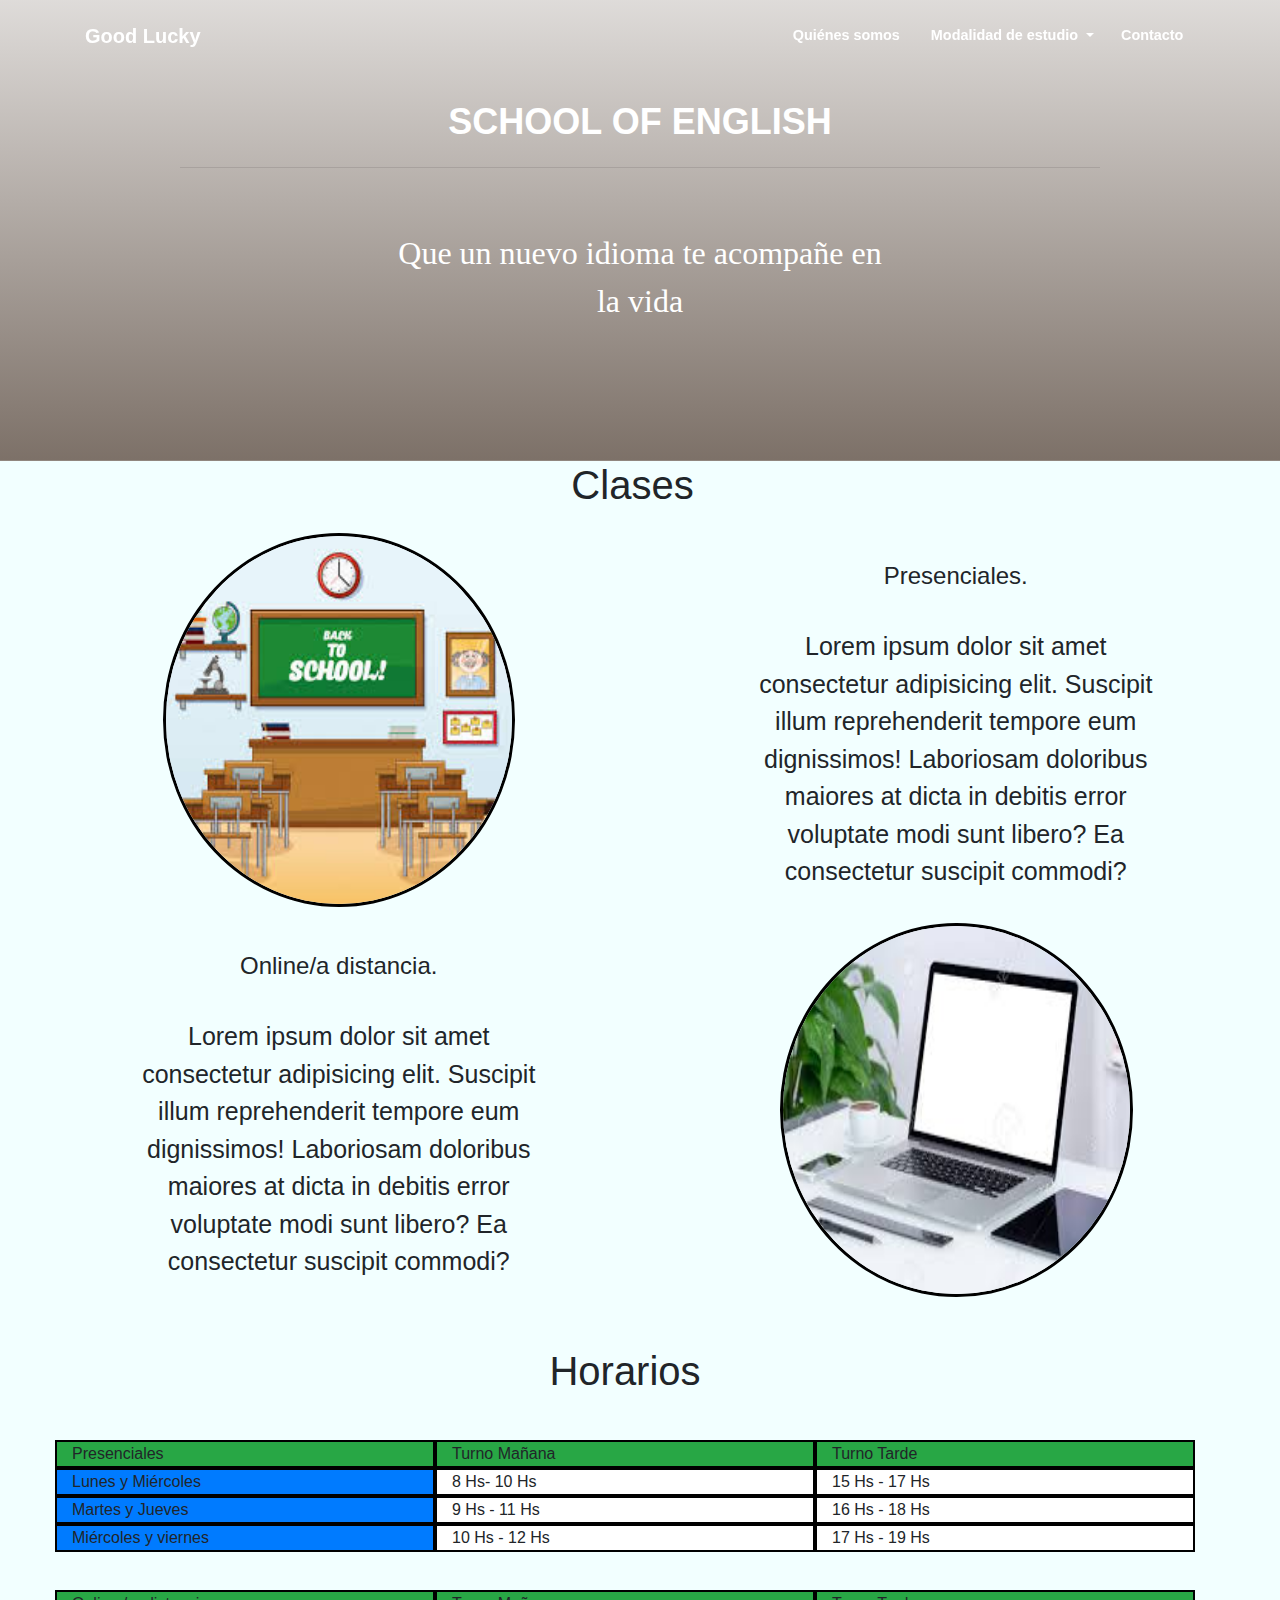
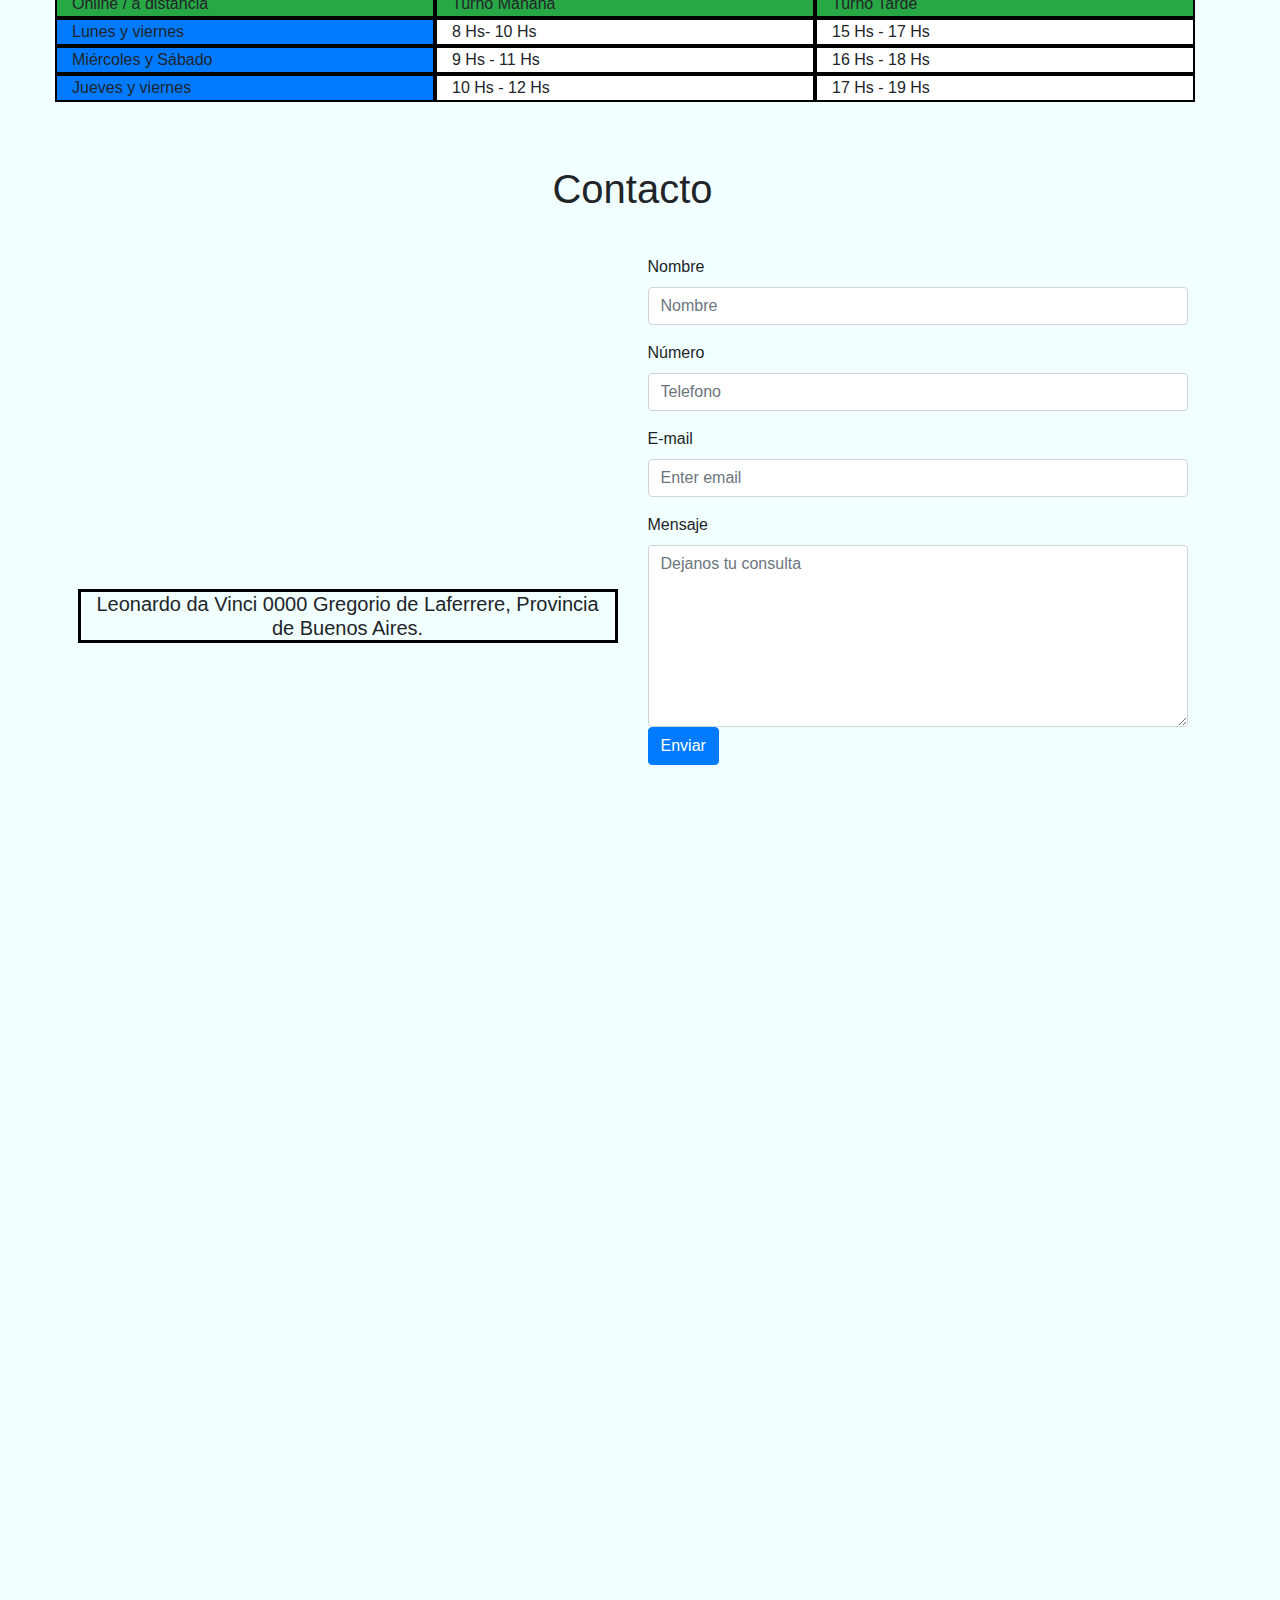
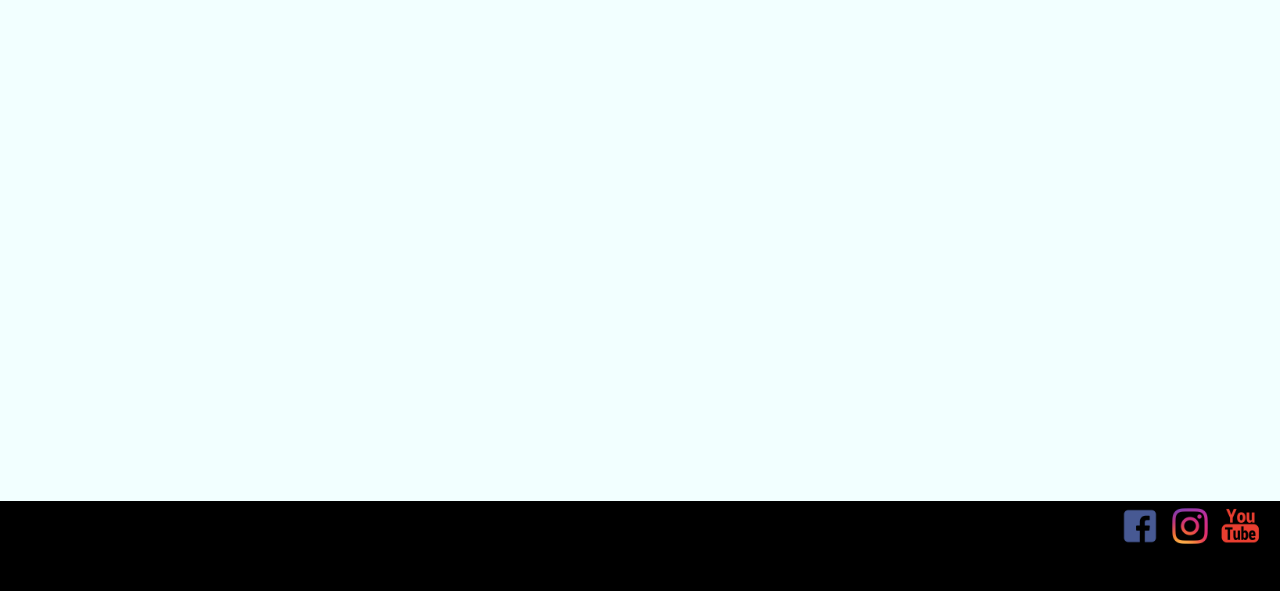
==== clases_horarios.html @ bc1e5f53 "falta diseño responsive" ====
<!DOCTYPE html>
<html lang="en" dir="ltr">
  <head>

    <meta charset="utf-8">

    <!--Meta tags requeridas, viewport para diseño responsive -->
    <meta name="viewport" content="width=device-width, initial-scale=1">

    <!-- CSS -->
    <link rel="stylesheet" href="./clases_horarios.css">

    <!-- Bootstrap CSS -->
    <link rel="stylesheet" href="https://maxcdn.bootstrapcdn.com/bootstrap/4.5.2/css/bootstrap.min.css">
    <link rel="stylesheet" href="https://maxcdn.bootstrapcdn.com/bootstrap/4.0.0/css/bootstrap.min.css" integrity="sha384-Gn5384xqQ1aoWXA+058RXPxPg6fy4IWvTNh0E263XmFcJlSAwiGgFAW/dAiS6JXm" crossorigin="anonymous">


    <script src="https://code.jquery.com/jquery-3.2.1.slim.min.js" integrity="sha384-KJ3o2DKtIkvYIK3UENzmM7KCkRr/rE9/Qpg6aAZGJwFDMVNA/GpGFF93hXpG5KkN" crossorigin="anonymous"></script>
    <script src="https://cdnjs.cloudflare.com/ajax/libs/popper.js/1.12.9/umd/popper.min.js" integrity="sha384-ApNbgh9B+Y1QKtv3Rn7W3mgPxhU9K/ScQsAP7hUibX39j7fakFPskvXusvfa0b4Q" crossorigin="anonymous"></script>
    <script src="https://maxcdn.bootstrapcdn.com/bootstrap/4.0.0/js/bootstrap.min.js" integrity="sha384-JZR6Spejh4U02d8jOt6vLEHfe/JQGiRRSQQxSfFWpi1MquVdAyjUar5+76PVCmYl" crossorigin="anonymous"></script>

    <link rel="stylesheet" href="/lib/bootstrap.min.css">
    <script src="/lib/jquery-1.12.2.min.js"></script>
    <script src="/lib/bootstrap.min.js"></script>

    <!--  link letra-->
    <link rel="preconnect" href="https://fonts.gstatic.com">
    <link href="https://fonts.googleapis.com/css2?family=Dancing+Script:wght@400;700&display=swap" rel="stylesheet">


    <!--nombre de pestaña-->
    <title> Clases y horarios </title>

  </head>
  <body>
    <header class="masthead">
      <nav class="navbar navbar-expand-lg navbar-light fixed-top py-3" id="mainNav">
        <div class="container">
          <a class="navbar-brand js-scroll-trigger" href="#">Good Lucky</a>
          <button class="navbar-toggler navbar-toggler-right" type="button" data-toggle="collapse" data-target="#navbarResponsive" aria-controls="navbarResponsive" aria-expanded="false" aria-label="Toggle navigation"><span class="navbar-toggler-icon"></span></button>
          <div class="collapse navbar-collapse" id="navbarResponsive">
            <ul class="navbar-nav ml-auto my-2 my-lg-0">
              <li class="nav-item"><a class="nav-link js-scroll-trigger" href="#">Quiénes somos</a></li>
              <li class="nav-item dropdown col-lg-6 d-inline-block">
                <a class="nav-link dropdown-toggle" href="#" id="navbarDropdown" role="button" data-toggle="dropdown" aria-haspopup="true" aria-expanded="false">
                  Modalidad de estudio
                </a>
                <div class="dropdown-menu" aria-labelledby="navbarDropdown">
                  <a class="dropdown-item" href="#">Niveles</a>
                  <div class="dropdown-divider"></div>
                  <a class="dropdown-item " href="#">Clases y Horarios</a>
                </div>
                </li>
              <li class="nav-item"><a class="nav-link js-scroll-trigger" href="#contact">Contacto</a></li>
            </ul>
          </div>
        </div>
      </nav>
        <div class="container h-100">
            <div class="row h-100 align-items-center justify-content-center text-center">
                <div class="col-lg-10 align-self-end">
                    <h1 class="text-uppercase text-white font-weight-bold">School Of English</h1>
                    <hr class="divider my-4" />
                </div>
                <div class="col-lg-8 align-self-baseline">
                    <p class="descripcion text-white-75 font-weight-light mb-5">Que un nuevo idioma te acompañe en la vida</p>
                </div>
            </div>
        </div>
    </header>







      <main>
        <div class="nav col-12 d-flex justify-content-end align-content-center align-items-center">
          <h1 class="text-center col-md-12"> Clases </h1>
            <div class="row text-center col-md-12 p-3 ">

                <div class="1 col-md-6">
                <img class="photo zoom" src="./Imagenes/clases.jfif" alt="">
                </div>

                <div class="2 col-md-6">
                <h4>Presenciales.</h4>
                <p>Lorem ipsum dolor sit amet consectetur adipisicing elit.
                Suscipit illum reprehenderit tempore eum dignissimos! Laboriosam
                doloribus maiores at dicta in debitis error voluptate modi sunt libero?
                Ea consectetur suscipit commodi?
                </div>
            </div>

            <div class="row text-center col-md-12 ">

                <div class="2 col-md-6">
                <h4>Online/a distancia.</h4>
                <p>Lorem ipsum dolor sit amet consectetur adipisicing elit.
                Suscipit illum reprehenderit tempore eum dignissimos! Laboriosam
                doloribus maiores at dicta in debitis error voluptate modi sunt libero?
                Ea consectetur suscipit commodi?
                </div>

                <div class="1 col-md-6">
                <img class="photo zoom" src="./Imagenes/online.jfif" alt="">
                </div>

            </div>

      <div class="nav col-12 d-flex justify-content-end align-content-center align-items-center">
          <h1 class="horarios text-center col-md-12"> Horarios </h1>

          <div class="container cont">

                <div class="row">
                  <div class="columna col-sm bg-success">
                    Presenciales
                  </div>
                  <div class="columna col-sm bg-success">
                    Turno Mañana
                  </div>
                  <div class=" columna col-sm bg-success">
                    Turno Tarde
                  </div>
               </div>

               <div class="row">
                 <div class="columna col-sm bg-primary">
                   Lunes y Miércoles
                 </div>
                 <div class="columna col-sm bg-white">
                   8 Hs- 10 Hs
                 </div>
                 <div class=" columna col-sm bg-white">
                   15 Hs - 17 Hs
                 </div>
              </div>

              <div class="row">
                <div class="columna col-sm bg-primary">
                  Martes y Jueves
                </div>
                <div class="columna col-sm bg-white">
                  9 Hs - 11 Hs
                </div>
                <div class=" columna col-sm bg-white">
                  16 Hs - 18 Hs
                </div>
             </div>

             <div class="row">
               <div class="columna col-sm bg-primary">
                 Miércoles y viernes
               </div>
               <div class="columna col-sm bg-white">
                 10 Hs - 12 Hs
               </div>
               <div class=" columna col-sm bg-white">
                 17 Hs - 19 Hs
               </div>
             </div>
         </div>

         <div class="container cont">

           <div class="row">
             <div class="columna col-sm bg-success">
               Online / a distancia
             </div>
             <div class="columna col-sm bg-success">
               Turno Mañana
             </div>
             <div class=" columna col-sm bg-success">
               Turno Tarde
             </div>
          </div>

          <div class="row">
            <div class="columna col-sm bg-primary">
              Lunes y viernes
            </div>
            <div class="columna col-sm bg-white">
              8 Hs- 10 Hs
            </div>
            <div class=" columna col-sm bg-white">
              15 Hs - 17 Hs
            </div>
         </div>

         <div class="row">
           <div class="columna col-sm bg-primary">
             Miércoles y Sábado
           </div>
           <div class="columna col-sm bg-white">
             9 Hs - 11 Hs
           </div>
           <div class=" columna col-sm bg-white">
             16 Hs - 18 Hs
           </div>
        </div>

        <div class="row">
          <div class="columna col-sm bg-primary">
            Jueves y viernes
          </div>
          <div class="columna col-sm bg-white">
            10 Hs - 12 Hs
          </div>
          <div class=" columna col-sm bg-white">
            17 Hs - 19 Hs
          </div>
       </div>
    </div>
  </div>

  <div class="container cont2">
    <section class"contacto">
      <div class="row">

        <div class="footer_tit col-12 text-center display-4">
        <h1 class="h1">Contacto </h1>
        </div>

        <div class="footer_sec1 col-6 text-center">

            <iframe src="https://www.google.com/maps/embed?pb=!1m14!1m12!1m3!1d13115.561284043195!2d-58.62028818022459!3d-34.73315889999999!2m3!1f0!2f0!3f0!3m2!1i1024!2i768!4f13.1!5e0!3m2!1ses-419!2sar!4v1604430390076!5m2!1ses-419!2sar" width="400" height="300" frameborder="0" style="border:0;" allowfullscreen="" aria-hidden="false" tabindex="0"></iframe>
            <h5 class="h5 col-12 text-center"> Leonardo da Vinci 0000 Gregorio de Laferrere, Provincia de Buenos Aires.</h3>


        </div>

        <div class="footer col-6">
         <form>
           <div class="form-group">
            <label for="exampleInputtexto">Nombre</label>
            <input type="text" class="form-control" id="exampleInputtexto" placeholder="Nombre">
          </div>
          <div class="form-group">
           <label for="exampleInputphone">Número</label>
           <input type="phone" class="form-control" id="exampleInputphone" placeholder="Telefono">
         </div>
         <div class="form-group">
           <label for="exampleInputEmail1">E-mail</label>
           <input type="email" class="form-control" id="exampleInputEmail1" aria-describedby="emailHelp" placeholder="Enter email">
        </div>
        <div>
          <label for="exampleInputtexto">Mensaje</label>
          <br>
          <textarea name="textarea" rows="7" cols="50" class="form-control" placeholder="Dejanos tu consulta" aria-describedby="emailHelp" id="exampleInputtexto"></textarea>
        </div>
          <button type="submit" class="btn btn-primary">Enviar</button>
        </form>
        </div>
      </div>
    </section>
  </div>



      </main>
      <footer>
        <!--links de redes-->
       <div class="social_networks col-12 d-flex justify-content-end">

         <img class="img-networks" src="./Imagenes/facebook.png" alt="">
         <img class="img-networks" src="./Imagenes/instagram.png" alt="">
         <img class="img-networks" src="./Imagenes/youtube.png" alt="">

       </div>

      </footer>

    </Body>
---- clases_horarios.css ----
*{
    box-sizing: border-box;
}
  header.masthead {
      padding-top: 100px;
      padding-bottom: calc(10rem - 4.5rem);
      background: linear-gradient(to bottom, rgba(92, 77, 66, 0.2) 0%, rgba(92, 77, 66, 0.8) 100%), url("https://images8.alphacoders.com/837/837049.jpg");
      background-position: center;
      background-repeat: no-repeat;
      background-attachment: scroll;
      background-size: cover;
    }
    header.masthead h1 {
      font-size: 2.25rem;
    }

    #mainNav .navbar-brand {
      font-family: "Merriweather Sans", -apple-system, BlinkMacSystemFont, "Segoe UI", Roboto, "Helvetica Neue", Arial, "Noto Sans", sans-serif, "Apple Color Emoji", "Segoe UI Emoji", "Segoe UI Symbol", "Noto Color Emoji";
      font-weight: 700;
      color: #fff;
    }

    #mainNav .navbar-nav .nav-item .nav-link {
      color: #fff;
      font-family: "Merriweather Sans", -apple-system, BlinkMacSystemFont, "Segoe UI", Roboto, "Helvetica Neue", Arial, "Noto Sans", sans-serif, "Apple Color Emoji", "Segoe UI Emoji", "Segoe UI Symbol", "Noto Color Emoji";
      font-weight: 700;
      font-size: 0.9rem;
      padding: 0.75rem 10;
    }
    #mainNav .navbar-nav .nav-item .nav-link:hover, #mainNav .navbar-nav .nav-item .nav-link:active {
      color:  green;
  }
    #mainNav .navbar-nav .nav-item .nav-link.active {
      color: green;
  }
  .navbar {
      position: relative;
      display: flex;
      flex-wrap: wrap;
      align-items: center;
      justify-content: space-between;
      padding: 5% 5%;
      padding-top: 10px;
    }

    .descripcion{
      color:white;
      font-family: cursive;
      font-size: 200%;
    }
  .naver{
      height: 7vh;
      width: 100%;
      background-color: rgba(100,100,100,0.7);
  }

.img-fluid{
    width: 100%;
}
}

img{
    width: 100%;
    height: 49%;
    margin: 1%;
}

.zoom{
transition: width 2s, height 2s, transform 2s; webkit-transition: width 2s, height 2s, -webkit-transform 2s;
}

.zoom:hover{
 transform : scale(1.2);
 webkit-transform : scale(1.1);
}

main{
    width: 100%;
    height: 360vh;
    background-color: #f2ffff;
    margin: 0%;
}

.photo{
    height: 100%;
    width: 60%;
    border-radius: 60%;
    border: black 3px solid;
}


h4{
    padding-top: 5%;
    margin: 15%;
}

p{
    font-size: 25px;
    padding-top: 5%;
    margin: 15%;
}

.horarios{
  padding-top: 4%;
}

.columna{
  border: black 2px solid;
}

.cont{
  margin-top: 3%;
}

footer{
  height: 10vh;
  width: 100%;
  background-color: #000000;
}

.social_networks{
    height: 100%;
    width: 100%;
    /* background-color: rgba(100,100,100,0.7); */
    background-color: #000000;
}

.img-networks{
    width: 50px;
    height: 50px;
}

.cont2{
  padding-top: 5%;
}

.footer_tit{
  margin-bottom: 3%;
}

.h5{
  border: black 3px solid;
  margin-top: 5%;
}
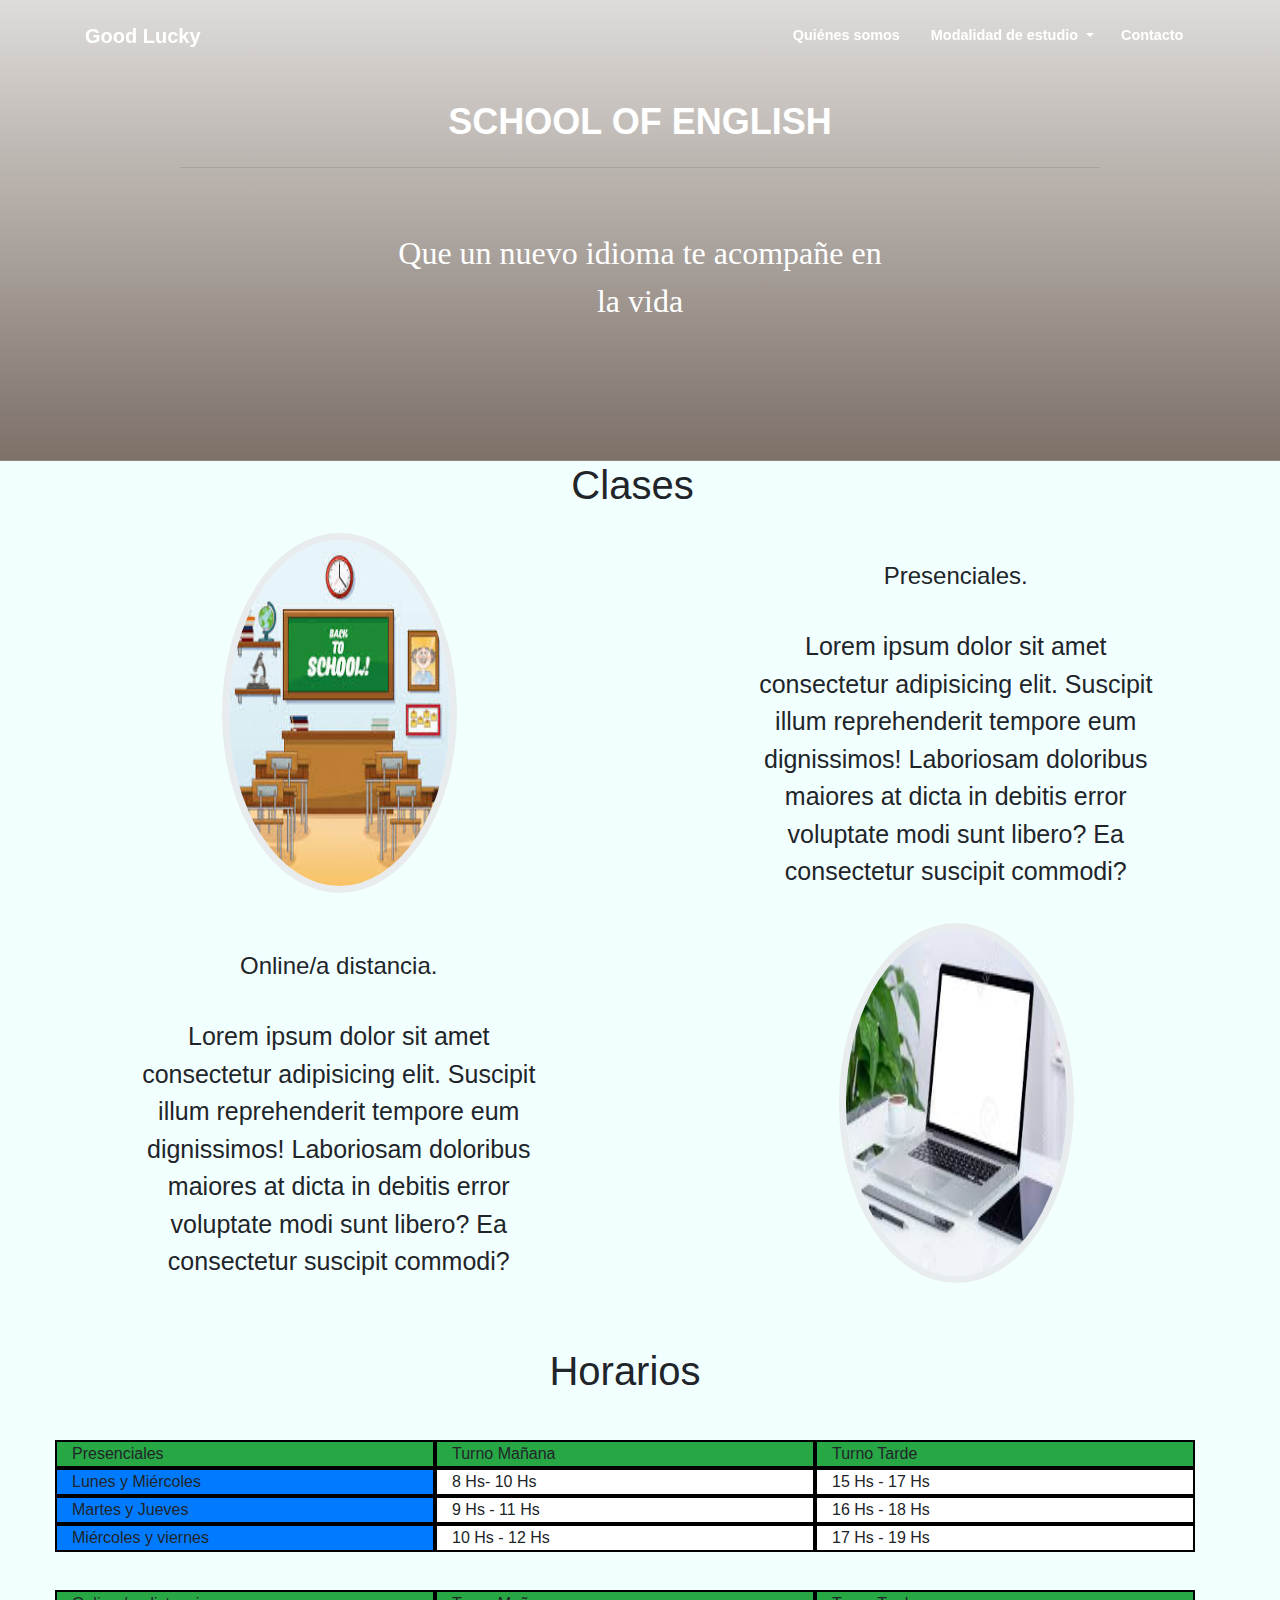
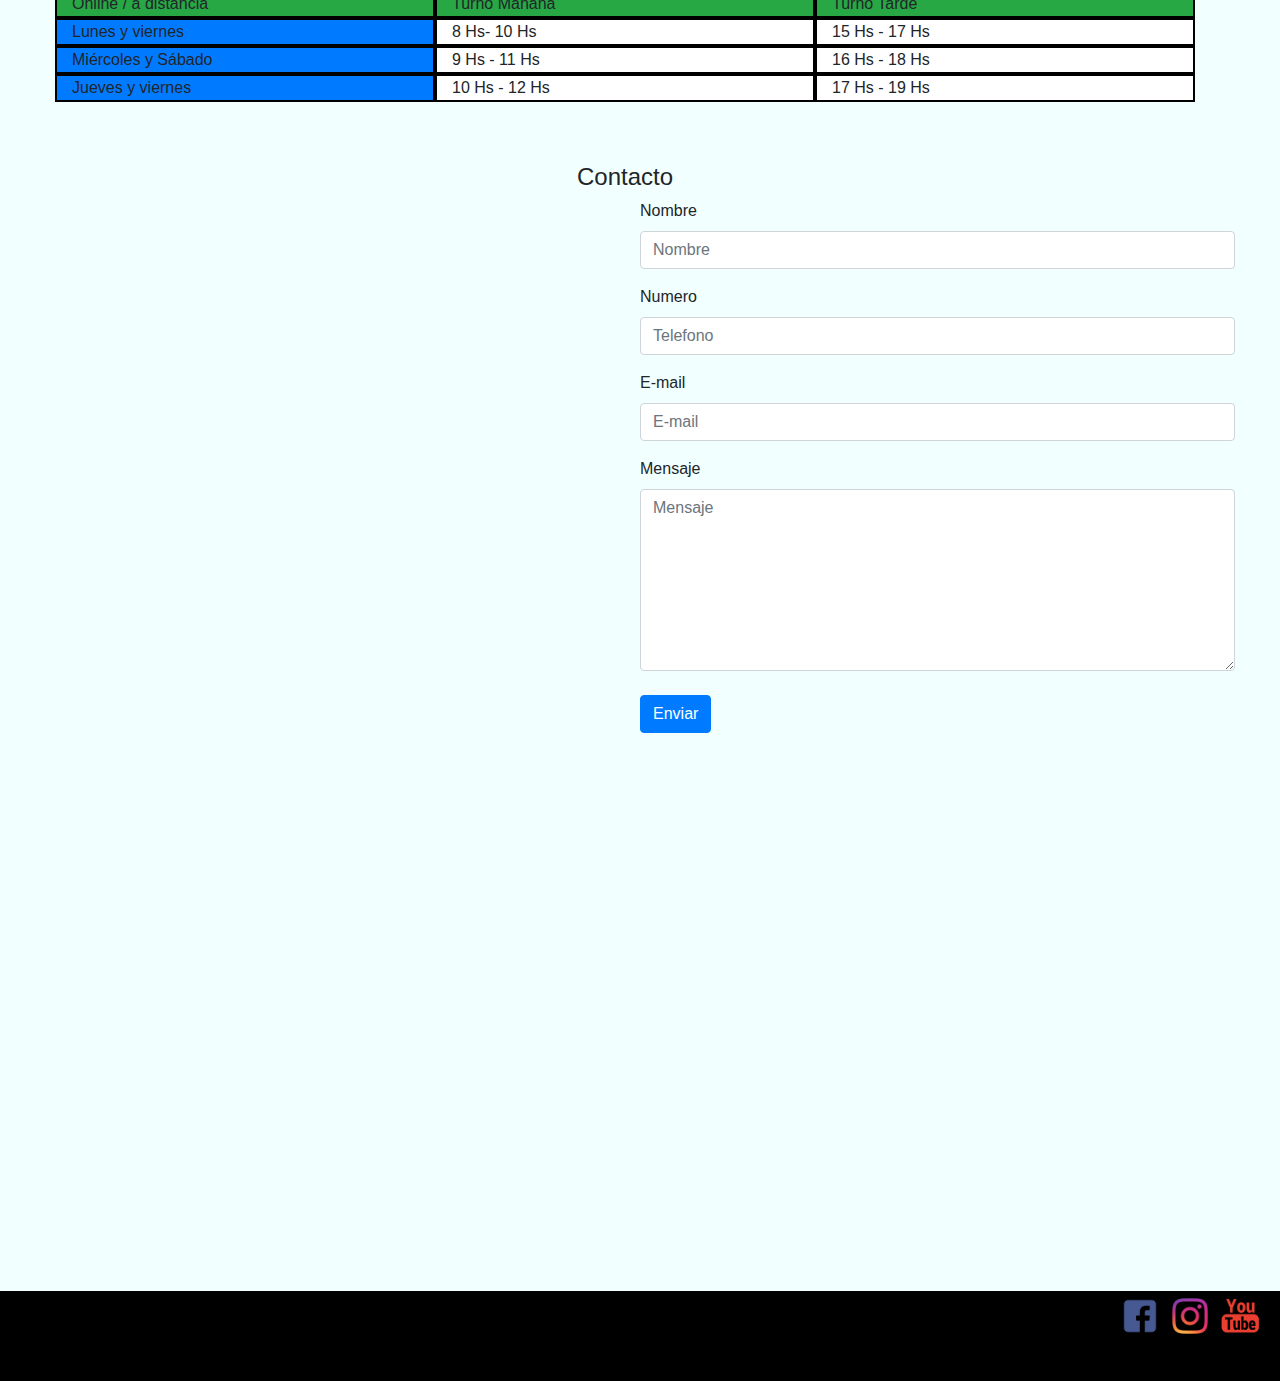
==== commit cf73a461: "se cambio el form de todos los html" ====
--- a/clases_horarios.html
+++ b/clases_horarios.html
@@ -27,9 +27,9 @@
     <link rel="preconnect" href="https://fonts.gstatic.com">
     <link href="https://fonts.googleapis.com/css2?family=Dancing+Script:wght@400;700&display=swap" rel="stylesheet">
 
-
+    <link rel="shortcut icon" href="Imagenes/Logo.png" />
     <!--nombre de pestaña-->
-    <title> Clases y horarios </title>
+    <title>Good Lucky Institute</title>
 
   </head>
   <body>
@@ -70,18 +70,13 @@
     </header>
 
 
-
-
-
-
-
       <main>
         <div class="nav col-12 d-flex justify-content-end align-content-center align-items-center">
           <h1 class="text-center col-md-12"> Clases </h1>
             <div class="row text-center col-md-12 p-3 ">
 
                 <div class="1 col-md-6">
-                <img class="photo zoom" src="./Imagenes/clases.jfif" alt="">
+                <img class="photo one zoom" src="./Imagenes/clases.jfif" alt="">
                 </div>
 
                 <div class="2 col-md-6">
@@ -214,50 +209,41 @@
        </div>
     </div>
   </div>
-
-  <div class="container cont2">
-    <section class"contacto">
-      <div class="row">
-
-        <div class="footer_tit col-12 text-center display-4">
-        <h1 class="h1">Contacto </h1>
-        </div>
-
-        <div class="footer_sec1 col-6 text-center">
-
-            <iframe src="https://www.google.com/maps/embed?pb=!1m14!1m12!1m3!1d13115.561284043195!2d-58.62028818022459!3d-34.73315889999999!2m3!1f0!2f0!3f0!3m2!1i1024!2i768!4f13.1!5e0!3m2!1ses-419!2sar!4v1604430390076!5m2!1ses-419!2sar" width="400" height="300" frameborder="0" style="border:0;" allowfullscreen="" aria-hidden="false" tabindex="0"></iframe>
-            <h5 class="h5 col-12 text-center"> Leonardo da Vinci 0000 Gregorio de Laferrere, Provincia de Buenos Aires.</h3>
-
-
-        </div>
-
-        <div class="footer col-6">
-         <form>
-           <div class="form-group">
-            <label for="exampleInputtexto">Nombre</label>
-            <input type="text" class="form-control" id="exampleInputtexto" placeholder="Nombre">
-          </div>
-          <div class="form-group">
-           <label for="exampleInputphone">Número</label>
-           <input type="phone" class="form-control" id="exampleInputphone" placeholder="Telefono">
-         </div>
-         <div class="form-group">
-           <label for="exampleInputEmail1">E-mail</label>
-           <input type="email" class="form-control" id="exampleInputEmail1" aria-describedby="emailHelp" placeholder="Enter email">
-        </div>
-        <div>
+    
+
+  <div class="nav col-12 d-flex justify-content-end align-content-center align-items-center">
+    <div class="titulo col-12 text-center display-4">
+      <h4>Contacto</h4>
+    </div>
+
+    <div class="maps col-lg-6 d-none d-md-block text-center ">
+      <iframe src="https://www.google.com/maps/embed?pb=!1m14!1m12!1m3!1d13115.561284043195!2d-58.62028818022459!3d-34.73315889999999!2m3!1f0!2f0!3f0!3m2!1i1024!2i768!4f13.1!5e0!3m2!1ses-419!2sar!4v1604430390076!5m2!1ses-419!2sar" width="450" height="450" frameborder="0" style="border:0;" allowfullscreen="" aria-hidden="false" tabindex="0"></iframe>
+    </div>
+
+    <div class="footer col-lg-6 col-md-12">
+      <form>
+      <div class="form-group">
+          <label for="exampleInputtexto">Nombre</label>
+          <input type="text" class="form-control" id="exampleInputtexto" placeholder="Nombre">
+      </div>
+      <div class="form-group">
+          <label for="exampleInputphone">Numero</label>
+          <input type="phone" class="form-control" id="exampleInputphone" placeholder="Telefono">
+      </div>
+      <div class="form-group">
+          <label for="exampleInputEmail1">E-mail</label>
+          <input type="email" class="form-control" id="exampleInputEmail1" aria-describedby="emailHelp" placeholder="E-mail">
+      </div>
+      <div>
           <label for="exampleInputtexto">Mensaje</label>
           <br>
-          <textarea name="textarea" rows="7" cols="50" class="form-control" placeholder="Dejanos tu consulta" aria-describedby="emailHelp" id="exampleInputtexto"></textarea>
-        </div>
-          <button type="submit" class="btn btn-primary">Enviar</button>
-        </form>
-        </div>
-      </div>
-    </section>
+          <textarea name="textarea" rows="7" cols="50" class="form-control" placeholder="Mensaje" aria-describedby="emailHelp" id="exampleInputtexto"></textarea>
+      </div>
+          <br>
+      <button type="submit" class="btn btn-primary">Enviar</button>
+      </form>
+      </div>
   </div>
-
-
 
       </main>
       <footer>
--- a/clases_horarios.css
+++ b/clases_horarios.css
@@ -76,18 +76,17 @@
 
 main{
     width: 100%;
-    height: 360vh;
+    height: 270vh;
     background-color: #f2ffff;
     margin: 0%;
 }
 
 .photo{
-    height: 100%;
-    width: 60%;
-    border-radius: 60%;
-    border: black 3px solid;
+    height: 40vh;
+    width: 40%;
+    border: 7px solid #e9ecef;
+    border-radius: 100%;
 }
-
 
 h4{
     padding-top: 5%;
@@ -130,9 +129,6 @@
     height: 50px;
 }
 
-.cont2{
-  padding-top: 5%;
-}
 
 .footer_tit{
   margin-bottom: 3%;
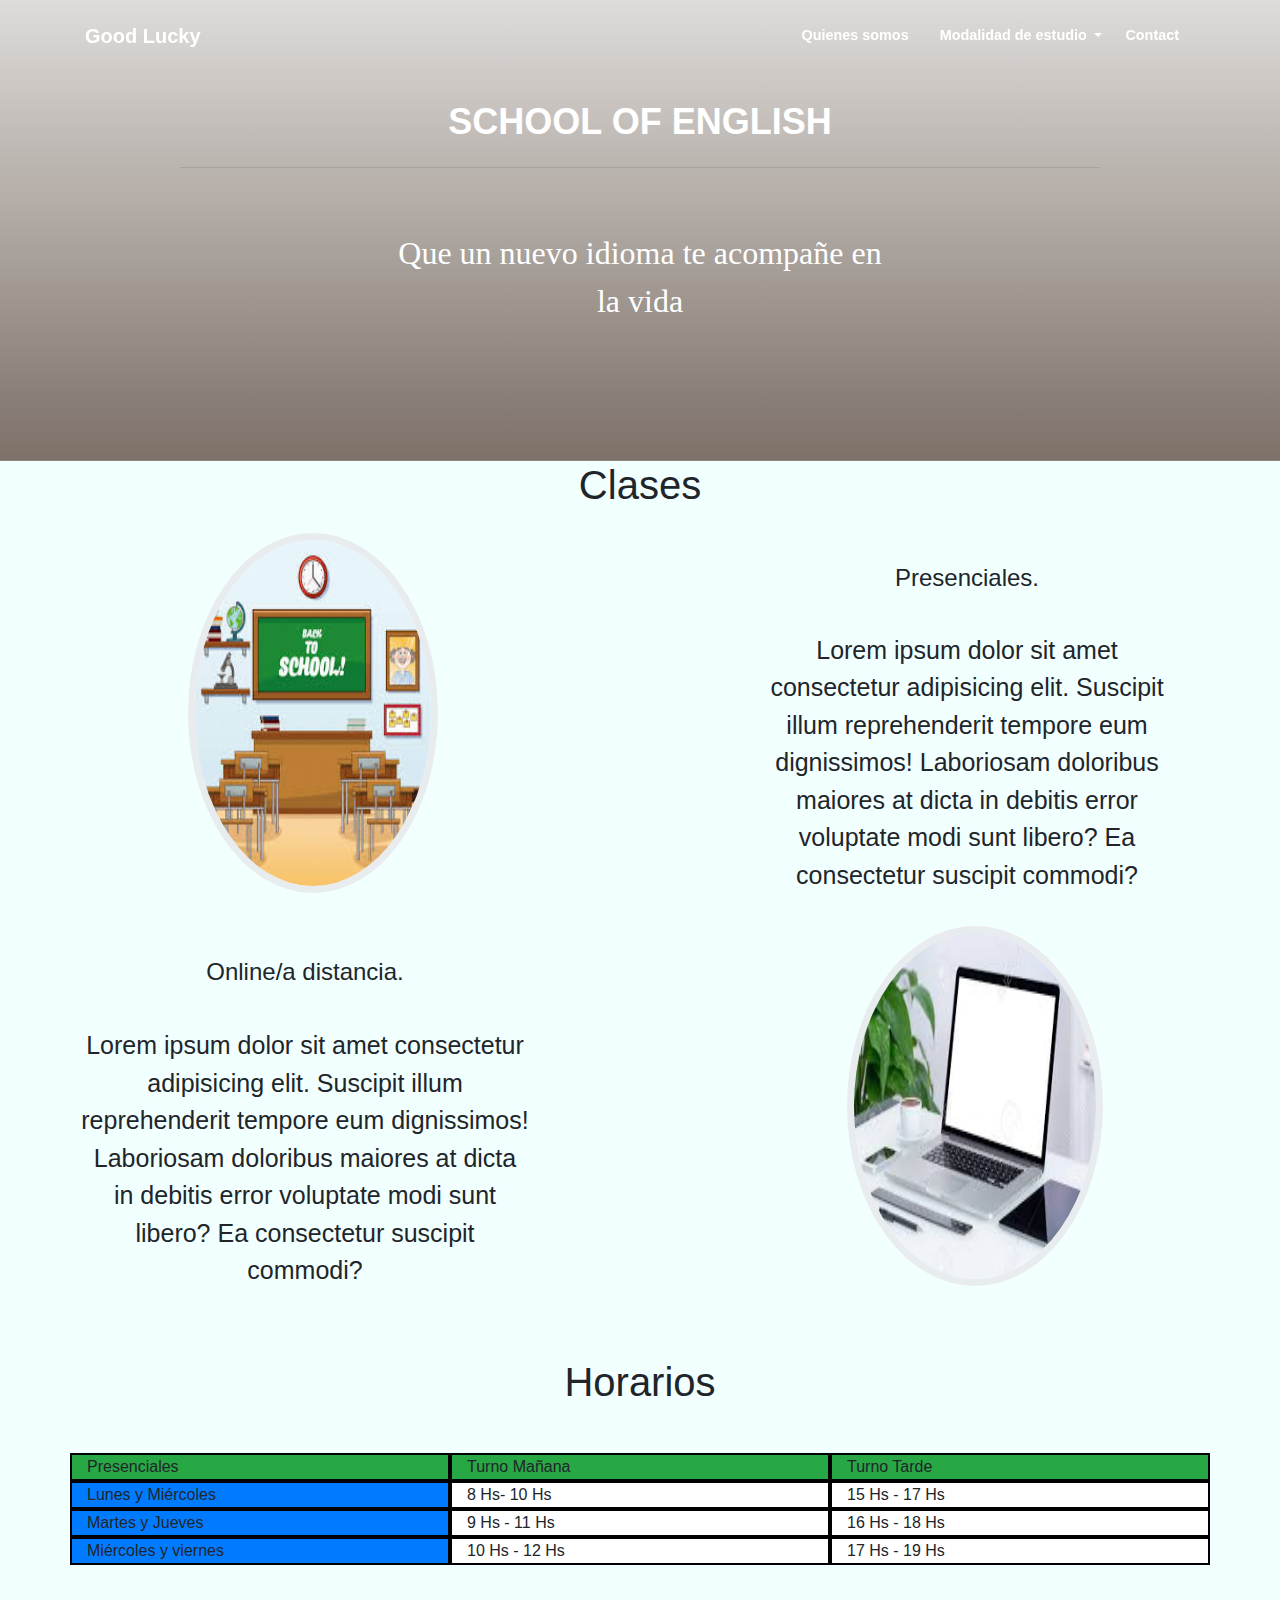
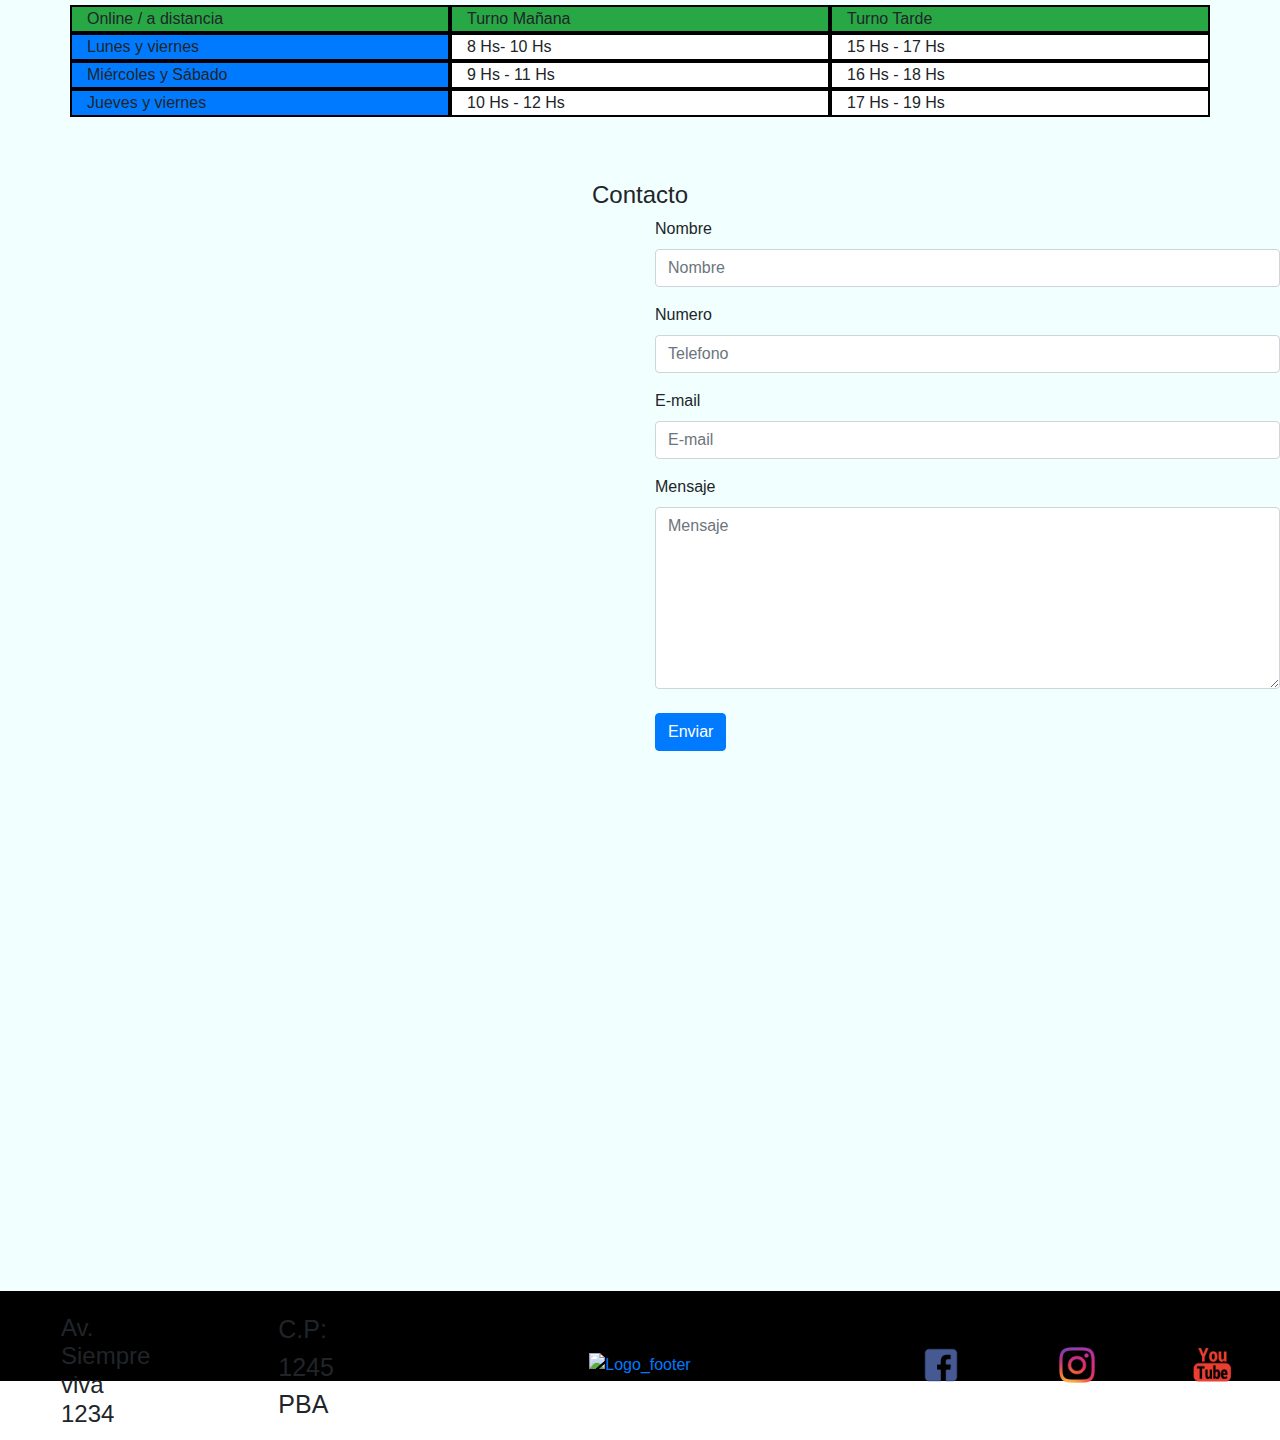
==== commit 6dc9671c: "disening responsive and links" ====
--- a/clases_horarios.html
+++ b/clases_horarios.html
@@ -33,28 +33,30 @@
 
   </head>
   <body>
-    <header class="masthead">
-      <nav class="navbar navbar-expand-lg navbar-light fixed-top py-3" id="mainNav">
-        <div class="container">
-          <a class="navbar-brand js-scroll-trigger" href="#">Good Lucky</a>
-          <button class="navbar-toggler navbar-toggler-right" type="button" data-toggle="collapse" data-target="#navbarResponsive" aria-controls="navbarResponsive" aria-expanded="false" aria-label="Toggle navigation"><span class="navbar-toggler-icon"></span></button>
-          <div class="collapse navbar-collapse" id="navbarResponsive">
-            <ul class="navbar-nav ml-auto my-2 my-lg-0">
-              <li class="nav-item"><a class="nav-link js-scroll-trigger" href="#">Quiénes somos</a></li>
-              <li class="nav-item dropdown col-lg-6 d-inline-block">
-                <a class="nav-link dropdown-toggle" href="#" id="navbarDropdown" role="button" data-toggle="dropdown" aria-haspopup="true" aria-expanded="false">
-                  Modalidad de estudio
-                </a>
-                <div class="dropdown-menu" aria-labelledby="navbarDropdown">
-                  <a class="dropdown-item" href="#">Niveles</a>
-                  <div class="dropdown-divider"></div>
-                  <a class="dropdown-item " href="#">Clases y Horarios</a>
-                </div>
-                </li>
-              <li class="nav-item"><a class="nav-link js-scroll-trigger" href="#contact">Contacto</a></li>
-            </ul>
+      <header id="header" class="masthead">
+        <nav class="navbar navbar-expand-lg navbar-light fixed-top py-3" id="mainNav">
+          <div class="container">
+            <a class="navbar-brand js-scroll-trigger" href="./index2.html #header">Good Lucky</a>
+            <button class="navbar-toggler navbar-toggler-right" type="button" data-toggle="collapse" data-target="#navbarResponsive" aria-controls="navbarResponsive" aria-expanded="false" aria-label="Toggle navigation"><span class="navbar-toggler-icon"></span></button>
+            <div class="collapse navbar-collapse" id="navbarResponsive">
+              <ul class="navbar-nav ml-auto my-2 my-lg-0">
+                <li class="nav-item"><a class="nav-link js-scroll-trigger" href="./index2.html #main-sec-1">Quienes somos</a></li>
+                <li class="nav-item dropdown col-lg-6 d-inline-block">
+                  <a class="nav-link dropdown-toggle" href="#" id="navbarDropdown" role="button" data-toggle="dropdown" aria-haspopup="true" aria-expanded="false">
+                    Modalidad de estudio
+                  </a>
+                  <div class="dropdown-menu" aria-labelledby="navbarDropdown">
+                    <a class="dropdown-item" href="#header">Clases</a>
+                    <a class="dropdown-item" href="./niveles.html #about">Niveles</a>
+                    <div class="dropdown-divider"></div>
+                    <a class="dropdown-item " href="#Horarios">Dias y Horarios</a>
+                  </div>
+                  </li>
+                <li class="nav-item"><a class="nav-link js-scroll-trigger" href="./index2.html #main-sec-2">Contact</a></li>
+              </ul>
+            </div>
           </div>
-        </div>
+
       </nav>
         <div class="container h-100">
             <div class="row h-100 align-items-center justify-content-center text-center">
@@ -70,191 +72,215 @@
     </header>
 
 
-      <main>
-        <div class="nav col-12 d-flex justify-content-end align-content-center align-items-center">
-          <h1 class="text-center col-md-12"> Clases </h1>
-            <div class="row text-center col-md-12 p-3 ">
-
-                <div class="1 col-md-6">
-                <img class="photo one zoom" src="./Imagenes/clases.jfif" alt="">
-                </div>
-
-                <div class="2 col-md-6">
-                <h4>Presenciales.</h4>
-                <p>Lorem ipsum dolor sit amet consectetur adipisicing elit.
-                Suscipit illum reprehenderit tempore eum dignissimos! Laboriosam
-                doloribus maiores at dicta in debitis error voluptate modi sunt libero?
-                Ea consectetur suscipit commodi?
-                </div>
-            </div>
-
-            <div class="row text-center col-md-12 ">
-
-                <div class="2 col-md-6">
-                <h4>Online/a distancia.</h4>
-                <p>Lorem ipsum dolor sit amet consectetur adipisicing elit.
-                Suscipit illum reprehenderit tempore eum dignissimos! Laboriosam
-                doloribus maiores at dicta in debitis error voluptate modi sunt libero?
-                Ea consectetur suscipit commodi?
-                </div>
-
-                <div class="1 col-md-6">
-                <img class="photo zoom" src="./Imagenes/online.jfif" alt="">
-                </div>
-
-            </div>
-
-      <div class="nav col-12 d-flex justify-content-end align-content-center align-items-center">
-          <h1 class="horarios text-center col-md-12"> Horarios </h1>
-
-          <div class="container cont">
+    <main>
+
+        <div class="conteiner">
+
+            <div id="main-sec-1" class="row">
+                <h1 class="text-center col-md-12"> Clases </h1>
+                  <div class="row text-center p-3 ">
+
+                      <div class="1 col-md-6">
+                      <img class="photo one zoom" src="./Imagenes/clases.jfif" alt="">
+                      </div>
+
+                      <div class="2 col-md-6">
+                      <h4>Presenciales.</h4>
+                      <p>Lorem ipsum dolor sit amet consectetur adipisicing elit.
+                      Suscipit illum reprehenderit tempore eum dignissimos! Laboriosam
+                      doloribus maiores at dicta in debitis error voluptate modi sunt libero?
+                      Ea consectetur suscipit commodi?
+                      </div>
+                  </div>
+
+                  <div class="row text-center ">
+
+                      <div class="2 col-md-6">
+                      <h4>Online/a distancia.</h4>
+                      <p>Lorem ipsum dolor sit amet consectetur adipisicing elit.
+                      Suscipit illum reprehenderit tempore eum dignissimos! Laboriosam
+                      doloribus maiores at dicta in debitis error voluptate modi sunt libero?
+                      Ea consectetur suscipit commodi?
+                      </div>
+
+                      <div class="1 col-md-6">
+                      <img class="photo zoom" src="./Imagenes/online.jfif" alt="">
+                      </div>
+
+                  </div>
+
+            </div>
+
+
+        <div id="main-sec-2" class="row">
+            <h1 class="horarios text-center col-md-12"> Horarios </h1>
+
+            <div class="container cont">
+
+                  <div class="row">
+                    <div class="columna col-sm bg-success">
+                      Presenciales
+                    </div>
+                    <div class="columna col-sm bg-success">
+                      Turno Mañana
+                    </div>
+                    <div class=" columna col-sm bg-success">
+                      Turno Tarde
+                    </div>
+                 </div>
+
+                 <div class="row">
+                   <div class="columna col-sm bg-primary">
+                     Lunes y Miércoles
+                   </div>
+                   <div class="columna col-sm bg-white">
+                     8 Hs- 10 Hs
+                   </div>
+                   <div class=" columna col-sm bg-white">
+                     15 Hs - 17 Hs
+                   </div>
+                </div>
 
                 <div class="row">
-                  <div class="columna col-sm bg-success">
-                    Presenciales
-                  </div>
-                  <div class="columna col-sm bg-success">
-                    Turno Mañana
-                  </div>
-                  <div class=" columna col-sm bg-success">
-                    Turno Tarde
+                  <div class="columna col-sm bg-primary">
+                    Martes y Jueves
+                  </div>
+                  <div class="columna col-sm bg-white">
+                    9 Hs - 11 Hs
+                  </div>
+                  <div class=" columna col-sm bg-white">
+                    16 Hs - 18 Hs
                   </div>
                </div>
 
                <div class="row">
                  <div class="columna col-sm bg-primary">
-                   Lunes y Miércoles
+                   Miércoles y viernes
                  </div>
                  <div class="columna col-sm bg-white">
-                   8 Hs- 10 Hs
+                   10 Hs - 12 Hs
                  </div>
                  <div class=" columna col-sm bg-white">
-                   15 Hs - 17 Hs
-                 </div>
-              </div>
-
-              <div class="row">
-                <div class="columna col-sm bg-primary">
-                  Martes y Jueves
-                </div>
-                <div class="columna col-sm bg-white">
-                  9 Hs - 11 Hs
-                </div>
-                <div class=" columna col-sm bg-white">
-                  16 Hs - 18 Hs
-                </div>
+                   17 Hs - 19 Hs
+                 </div>
+               </div>
+           </div>
+
+           <div class="container cont">
+
+             <div class="row">
+               <div class="columna col-sm bg-success">
+                 Online / a distancia
+               </div>
+               <div class="columna col-sm bg-success">
+                 Turno Mañana
+               </div>
+               <div class=" columna col-sm bg-success">
+                 Turno Tarde
+               </div>
+            </div>
+
+            <div class="row">
+              <div class="columna col-sm bg-primary">
+                Lunes y viernes
+              </div>
+              <div class="columna col-sm bg-white">
+                8 Hs- 10 Hs
+              </div>
+              <div class=" columna col-sm bg-white">
+                15 Hs - 17 Hs
+              </div>
+           </div>
+
+           <div class="row">
+             <div class="columna col-sm bg-primary">
+               Miércoles y Sábado
              </div>
-
-             <div class="row">
-               <div class="columna col-sm bg-primary">
-                 Miércoles y viernes
-               </div>
-               <div class="columna col-sm bg-white">
-                 10 Hs - 12 Hs
-               </div>
-               <div class=" columna col-sm bg-white">
-                 17 Hs - 19 Hs
-               </div>
+             <div class="columna col-sm bg-white">
+               9 Hs - 11 Hs
              </div>
-         </div>
-
-         <div class="container cont">
-
-           <div class="row">
-             <div class="columna col-sm bg-success">
-               Online / a distancia
-             </div>
-             <div class="columna col-sm bg-success">
-               Turno Mañana
-             </div>
-             <div class=" columna col-sm bg-success">
-               Turno Tarde
+             <div class=" columna col-sm bg-white">
+               16 Hs - 18 Hs
              </div>
           </div>
 
           <div class="row">
             <div class="columna col-sm bg-primary">
-              Lunes y viernes
+              Jueves y viernes
             </div>
             <div class="columna col-sm bg-white">
-              8 Hs- 10 Hs
+              10 Hs - 12 Hs
             </div>
             <div class=" columna col-sm bg-white">
-              15 Hs - 17 Hs
+              17 Hs - 19 Hs
             </div>
          </div>
-
-         <div class="row">
-           <div class="columna col-sm bg-primary">
-             Miércoles y Sábado
-           </div>
-           <div class="columna col-sm bg-white">
-             9 Hs - 11 Hs
-           </div>
-           <div class=" columna col-sm bg-white">
-             16 Hs - 18 Hs
-           </div>
+      </div>
+      </div>
+
+            <div id="main-sec-3" class="row">
+              <div class="titulo col-12 text-center display-4">
+                <h4>Contacto</h4>
+              </div>
+
+              <div class="maps col-lg-6 d-none d-md-block text-center ">
+                <iframe src="https://www.google.com/maps/embed?pb=!1m14!1m12!1m3!1d13115.561284043195!2d-58.62028818022459!3d-34.73315889999999!2m3!1f0!2f0!3f0!3m2!1i1024!2i768!4f13.1!5e0!3m2!1ses-419!2sar!4v1604430390076!5m2!1ses-419!2sar" width="450" height="450" frameborder="0" style="border:0;" allowfullscreen="" aria-hidden="false" tabindex="0"></iframe>
+              </div>
+
+              <div class="footer col-lg-6 col-md-12">
+                <form>
+                <div class="form-group">
+                    <label for="exampleInputtexto">Nombre</label>
+                    <input type="text" class="form-control" id="exampleInputtexto" placeholder="Nombre">
+                </div>
+                <div class="form-group">
+                    <label for="exampleInputphone">Numero</label>
+                    <input type="phone" class="form-control" id="exampleInputphone" placeholder="Telefono">
+                </div>
+                <div class="form-group">
+                    <label for="exampleInputEmail1">E-mail</label>
+                    <input type="email" class="form-control" id="exampleInputEmail1" aria-describedby="emailHelp" placeholder="E-mail">
+                </div>
+                <div>
+                    <label for="exampleInputtexto">Mensaje</label>
+                    <br>
+                    <textarea name="textarea" rows="7" cols="50" class="form-control" placeholder="Mensaje" aria-describedby="emailHelp" id="exampleInputtexto"></textarea>
+                </div>
+                    <br>
+                <button type="submit" class="btn btn-primary">Enviar</button>
+                </form>
+                </div>
+
+            </div>
+
         </div>
 
-        <div class="row">
-          <div class="columna col-sm bg-primary">
-            Jueves y viernes
+    </main>
+
+
+
+    <footer>
+          <div class="conteiner">
+
+            <div class="row">
+
+              <div class="redes col-sm-4 d-flex justify-content-end justify-content-around align-items-center">
+              <h4>Av. Siempre viva 1234</h4>
+              <p>C.P: 1245 PBA</p>
+              </div>
+
+              <div class="redes col-sm-4 d-flex justify-content-center align-items-center">
+                <a href="./index2.html #header"><img src="Imagenes\logo.png" alt="Logo_footer" width="100px" height="100px"></a>
+            </div>
+
+                <div class="redes col-sm-4 d-flex justify-content-start justify-content-around align-items-center">
+                  <a Target="_blank" href="https://www.facebook.com/"><img class="redes" src="Imagenes/facebook.png" alt="facebook" width="50px" height="50px"></a>
+                  <a Target="_blank" href="https://www.instagram.com/?hl=es-la"><img class="redes" src="Imagenes/instagram.png" alt="instagram" width="50px" height="50px"></a>
+                  <a Target="_blank" href="https://www.youtube.com/?gl=AR&hl=es-419"><img class="redes" src="Imagenes/youtube.png" alt="youtube" width="50px" height="50px"></a>
+                  </div>
+            </div>
+
           </div>
-          <div class="columna col-sm bg-white">
-            10 Hs - 12 Hs
-          </div>
-          <div class=" columna col-sm bg-white">
-            17 Hs - 19 Hs
-          </div>
-       </div>
-    </div>
-  </div>
-    
-
-  <div class="nav col-12 d-flex justify-content-end align-content-center align-items-center">
-    <div class="titulo col-12 text-center display-4">
-      <h4>Contacto</h4>
-    </div>
-
-    <div class="maps col-lg-6 d-none d-md-block text-center ">
-      <iframe src="https://www.google.com/maps/embed?pb=!1m14!1m12!1m3!1d13115.561284043195!2d-58.62028818022459!3d-34.73315889999999!2m3!1f0!2f0!3f0!3m2!1i1024!2i768!4f13.1!5e0!3m2!1ses-419!2sar!4v1604430390076!5m2!1ses-419!2sar" width="450" height="450" frameborder="0" style="border:0;" allowfullscreen="" aria-hidden="false" tabindex="0"></iframe>
-    </div>
-
-    <div class="footer col-lg-6 col-md-12">
-      <form>
-      <div class="form-group">
-          <label for="exampleInputtexto">Nombre</label>
-          <input type="text" class="form-control" id="exampleInputtexto" placeholder="Nombre">
-      </div>
-      <div class="form-group">
-          <label for="exampleInputphone">Numero</label>
-          <input type="phone" class="form-control" id="exampleInputphone" placeholder="Telefono">
-      </div>
-      <div class="form-group">
-          <label for="exampleInputEmail1">E-mail</label>
-          <input type="email" class="form-control" id="exampleInputEmail1" aria-describedby="emailHelp" placeholder="E-mail">
-      </div>
-      <div>
-          <label for="exampleInputtexto">Mensaje</label>
-          <br>
-          <textarea name="textarea" rows="7" cols="50" class="form-control" placeholder="Mensaje" aria-describedby="emailHelp" id="exampleInputtexto"></textarea>
-      </div>
-          <br>
-      <button type="submit" class="btn btn-primary">Enviar</button>
-      </form>
-      </div>
-  </div>
-
-      </main>
-      <footer>
-        <!--links de redes-->
-       <div class="social_networks col-12 d-flex justify-content-end">
-
-         <img class="img-networks" src="./Imagenes/facebook.png" alt="">
-         <img class="img-networks" src="./Imagenes/instagram.png" alt="">
-         <img class="img-networks" src="./Imagenes/youtube.png" alt="">
-
-       </div>
 
       </footer>
 
--- a/clases_horarios.css
+++ b/clases_horarios.css
@@ -138,3 +138,26 @@
   border: black 3px solid;
   margin-top: 5%;
 }
+
+@media screen and (max-width:992px){
+    main{
+        height: 280vh;
+    }
+}
+
+
+@media screen and (max-width: 768px){
+    main{
+        height: 210vh;
+    }
+}
+
+@media screen and (max-width: 576px){
+    main{
+        height: 210vh;
+    }
+
+    footer{
+        height: 30vh;
+    }
+}
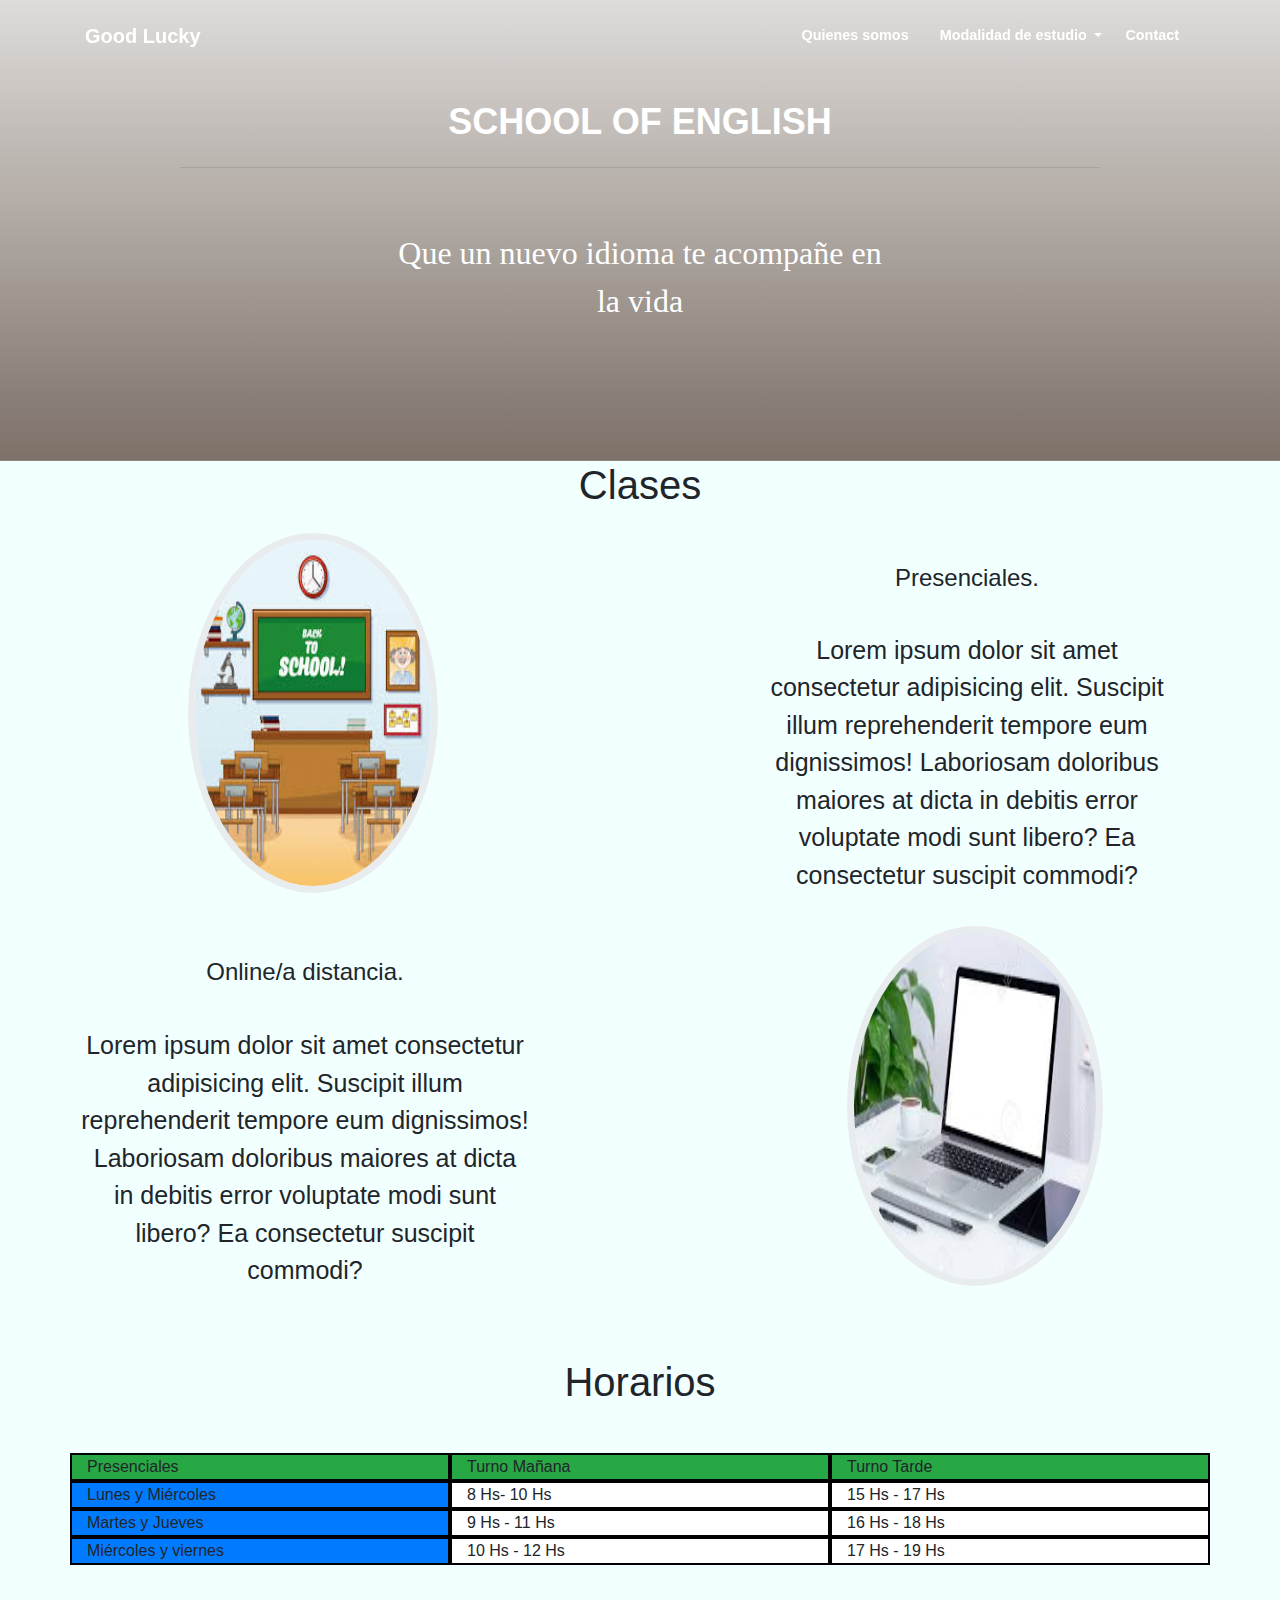
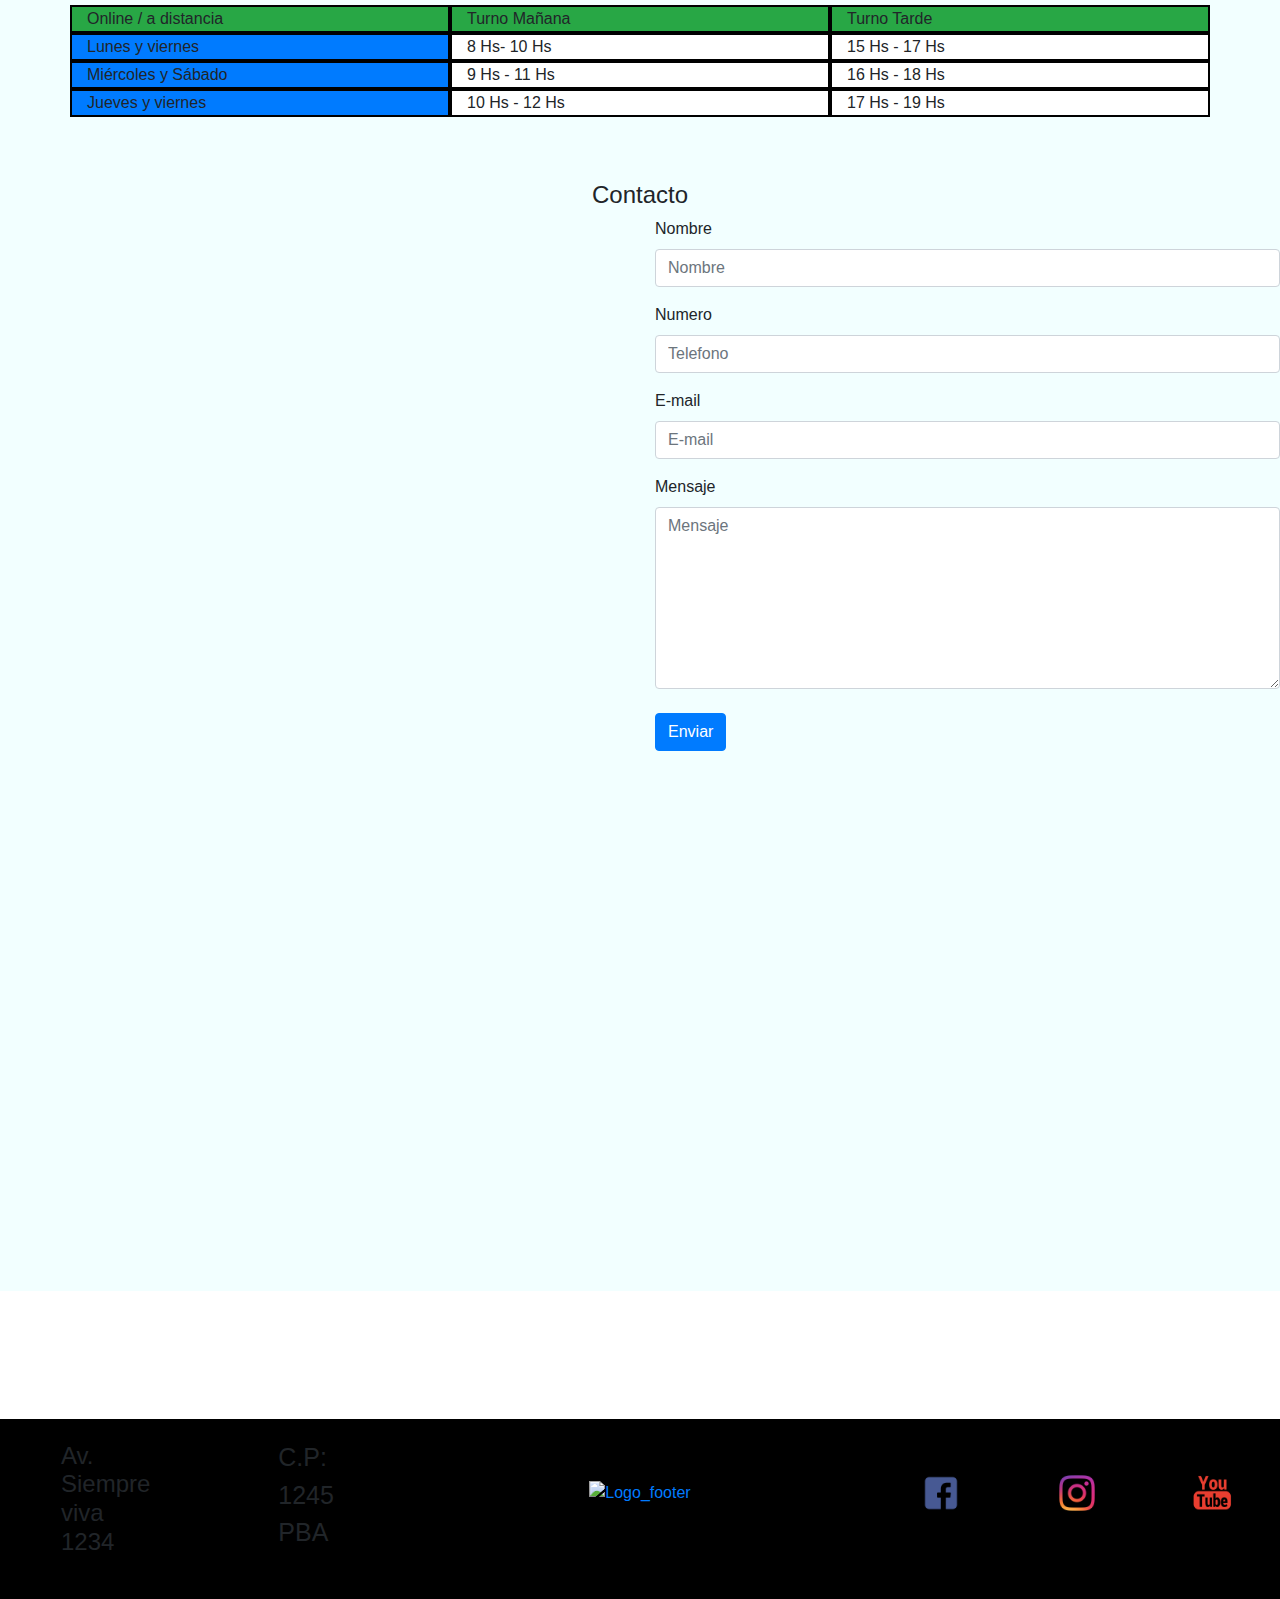
==== commit 6d16ed39: "responsive modificado" ====
--- a/clases_horarios.html
+++ b/clases_horarios.html
@@ -26,6 +26,8 @@
     <!--  link letra-->
     <link rel="preconnect" href="https://fonts.gstatic.com">
     <link href="https://fonts.googleapis.com/css2?family=Dancing+Script:wght@400;700&display=swap" rel="stylesheet">
+
+    <meta name="google" content="notranslate" />
 
     <link rel="shortcut icon" href="Imagenes/Logo.png" />
     <!--nombre de pestaña-->
@@ -35,6 +37,7 @@
   <body>
       <header id="header" class="masthead">
         <nav class="navbar navbar-expand-lg navbar-light fixed-top py-3" id="mainNav">
+
           <div class="container">
             <a class="navbar-brand js-scroll-trigger" href="./index2.html #header">Good Lucky</a>
             <button class="navbar-toggler navbar-toggler-right" type="button" data-toggle="collapse" data-target="#navbarResponsive" aria-controls="navbarResponsive" aria-expanded="false" aria-label="Toggle navigation"><span class="navbar-toggler-icon"></span></button>
@@ -49,7 +52,7 @@
                     <a class="dropdown-item" href="#header">Clases</a>
                     <a class="dropdown-item" href="./niveles.html #about">Niveles</a>
                     <div class="dropdown-divider"></div>
-                    <a class="dropdown-item " href="#Horarios">Dias y Horarios</a>
+                    <a class="dropdown-item " href="#main-sec-2">Dias y Horarios</a>
                   </div>
                   </li>
                 <li class="nav-item"><a class="nav-link js-scroll-trigger" href="./index2.html #main-sec-2">Contact</a></li>
--- a/clases_horarios.css
+++ b/clases_horarios.css
@@ -78,7 +78,7 @@
     width: 100%;
     height: 270vh;
     background-color: #f2ffff;
-    margin: 0%;
+    margin-bottom: 10%;
 }
 
 .photo{
@@ -112,7 +112,7 @@
 }
 
 footer{
-  height: 10vh;
+  height: 20vh;
   width: 100%;
   background-color: #000000;
 }
@@ -138,26 +138,3 @@
   border: black 3px solid;
   margin-top: 5%;
 }
-
-@media screen and (max-width:992px){
-    main{
-        height: 280vh;
-    }
-}
-
-
-@media screen and (max-width: 768px){
-    main{
-        height: 210vh;
-    }
-}
-
-@media screen and (max-width: 576px){
-    main{
-        height: 210vh;
-    }
-
-    footer{
-        height: 30vh;
-    }
-}
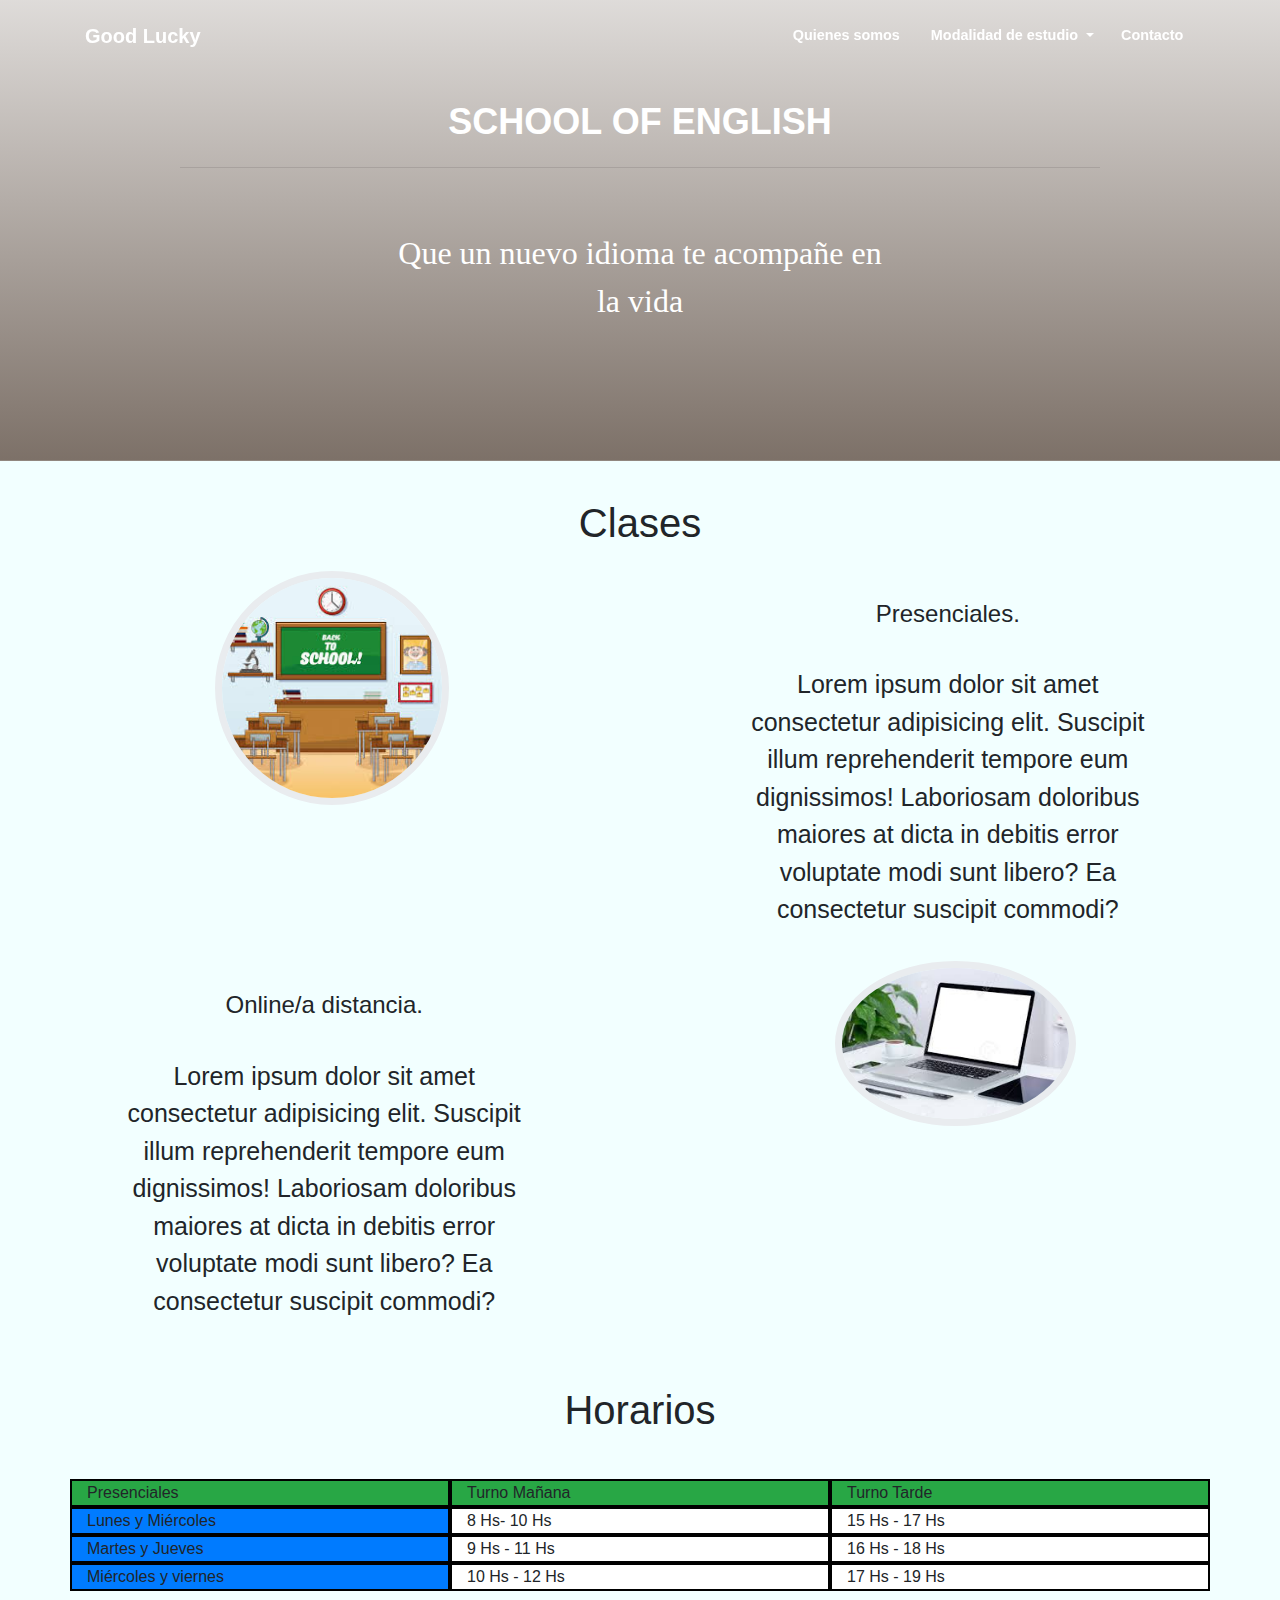
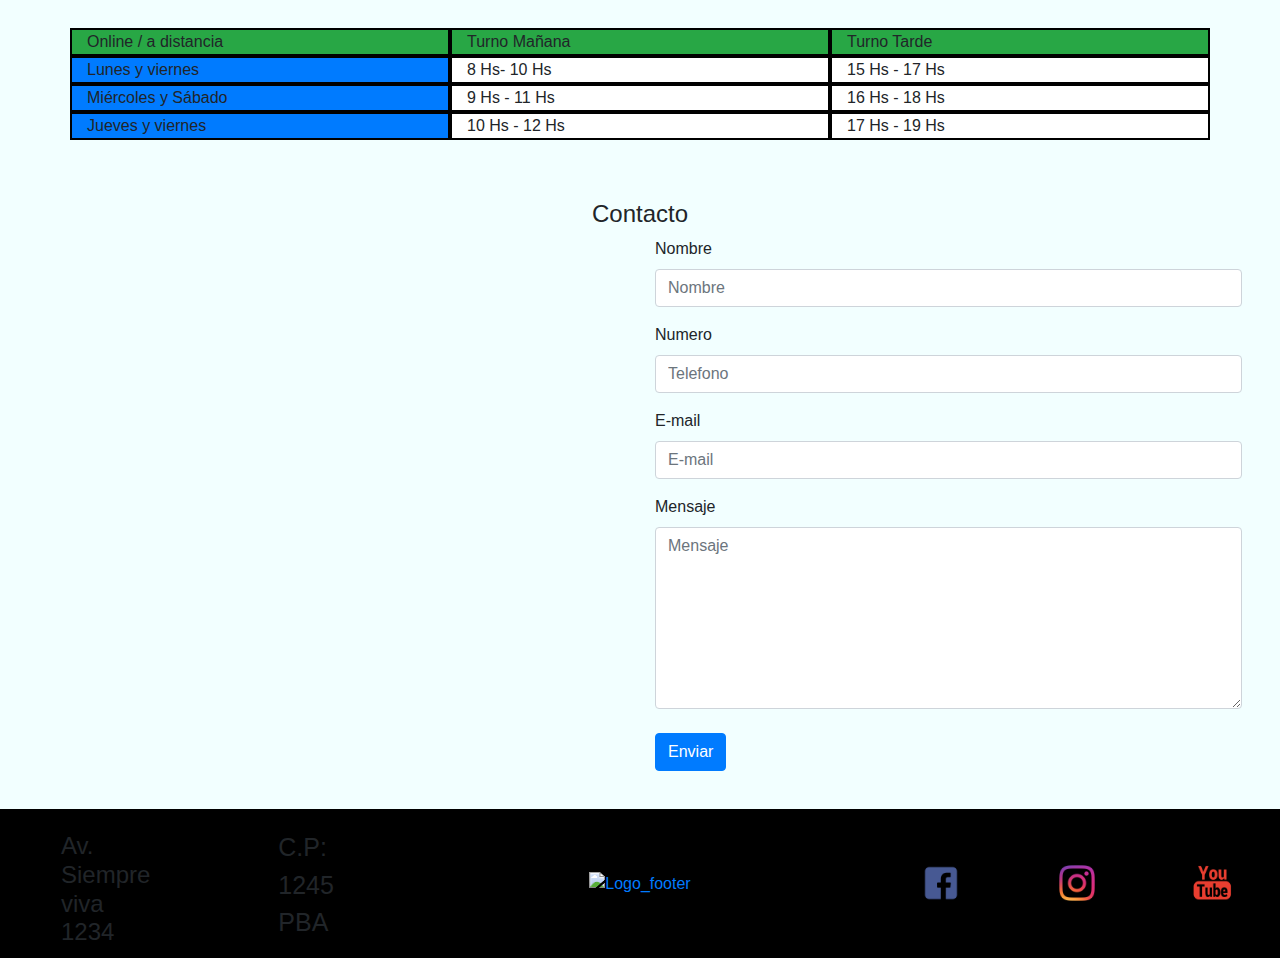
==== commit 7e7728c9: "correcion margin" ====
--- a/clases_horarios.html
+++ b/clases_horarios.html
@@ -34,7 +34,9 @@
     <title>Good Lucky Institute</title>
 
   </head>
+
   <body>
+
       <header id="header" class="masthead">
         <nav class="navbar navbar-expand-lg navbar-light fixed-top py-3" id="mainNav">
 
@@ -55,7 +57,7 @@
                     <a class="dropdown-item " href="#main-sec-2">Dias y Horarios</a>
                   </div>
                   </li>
-                <li class="nav-item"><a class="nav-link js-scroll-trigger" href="./index2.html #main-sec-2">Contact</a></li>
+                <li class="nav-item"><a class="nav-link js-scroll-trigger" href="./index2.html #main-sec-2">Contacto</a></li>
               </ul>
             </div>
           </div>
@@ -84,7 +86,7 @@
                   <div class="row text-center p-3 ">
 
                       <div class="1 col-md-6">
-                      <img class="photo one zoom" src="./Imagenes/clases.jfif" alt="">
+                      <img class="photo zoom" src="./Imagenes/clases.jfif" alt="">
                       </div>
 
                       <div class="2 col-md-6">
@@ -267,16 +269,16 @@
 
             <div class="row">
 
-              <div class="redes col-sm-4 d-flex justify-content-end justify-content-around align-items-center">
+              <div class="col-sm-4 d-flex justify-content-end justify-content-around align-items-center">
               <h4>Av. Siempre viva 1234</h4>
               <p>C.P: 1245 PBA</p>
               </div>
 
-              <div class="redes col-sm-4 d-flex justify-content-center align-items-center">
+              <div class="col-sm-4 d-flex justify-content-center align-items-center">
                 <a href="./index2.html #header"><img src="Imagenes\logo.png" alt="Logo_footer" width="100px" height="100px"></a>
             </div>
 
-                <div class="redes col-sm-4 d-flex justify-content-start justify-content-around align-items-center">
+                <div class="col-sm-4 d-flex justify-content-start justify-content-around align-items-center">
                   <a Target="_blank" href="https://www.facebook.com/"><img class="redes" src="Imagenes/facebook.png" alt="facebook" width="50px" height="50px"></a>
                   <a Target="_blank" href="https://www.instagram.com/?hl=es-la"><img class="redes" src="Imagenes/instagram.png" alt="instagram" width="50px" height="50px"></a>
                   <a Target="_blank" href="https://www.youtube.com/?gl=AR&hl=es-419"><img class="redes" src="Imagenes/youtube.png" alt="youtube" width="50px" height="50px"></a>
@@ -287,4 +289,5 @@
 
       </footer>
 
-    </Body>
+
+  </body>
--- a/clases_horarios.css
+++ b/clases_horarios.css
@@ -76,13 +76,18 @@
 
 main{
     width: 100%;
-    height: 270vh;
+    height: auto;
     background-color: #f2ffff;
-    margin-bottom: 10%;
+    padding: 3%;
+    margin: 0%;
+}
+
+.main-sec-2{
+    padding: 3%;
 }
 
 .photo{
-    height: 40vh;
+    height: auto;
     width: 40%;
     border: 7px solid #e9ecef;
     border-radius: 100%;
@@ -112,22 +117,11 @@
 }
 
 footer{
-  height: 20vh;
+  height: auto;
   width: 100%;
   background-color: #000000;
 }
 
-.social_networks{
-    height: 100%;
-    width: 100%;
-    /* background-color: rgba(100,100,100,0.7); */
-    background-color: #000000;
-}
-
-.img-networks{
-    width: 50px;
-    height: 50px;
-}
 
 
 .footer_tit{
@@ -138,3 +132,9 @@
   border: black 3px solid;
   margin-top: 5%;
 }
+
+.contenedor{
+    white:100%;
+    max-width: 1500px;
+    margin: 0 auto;
+}
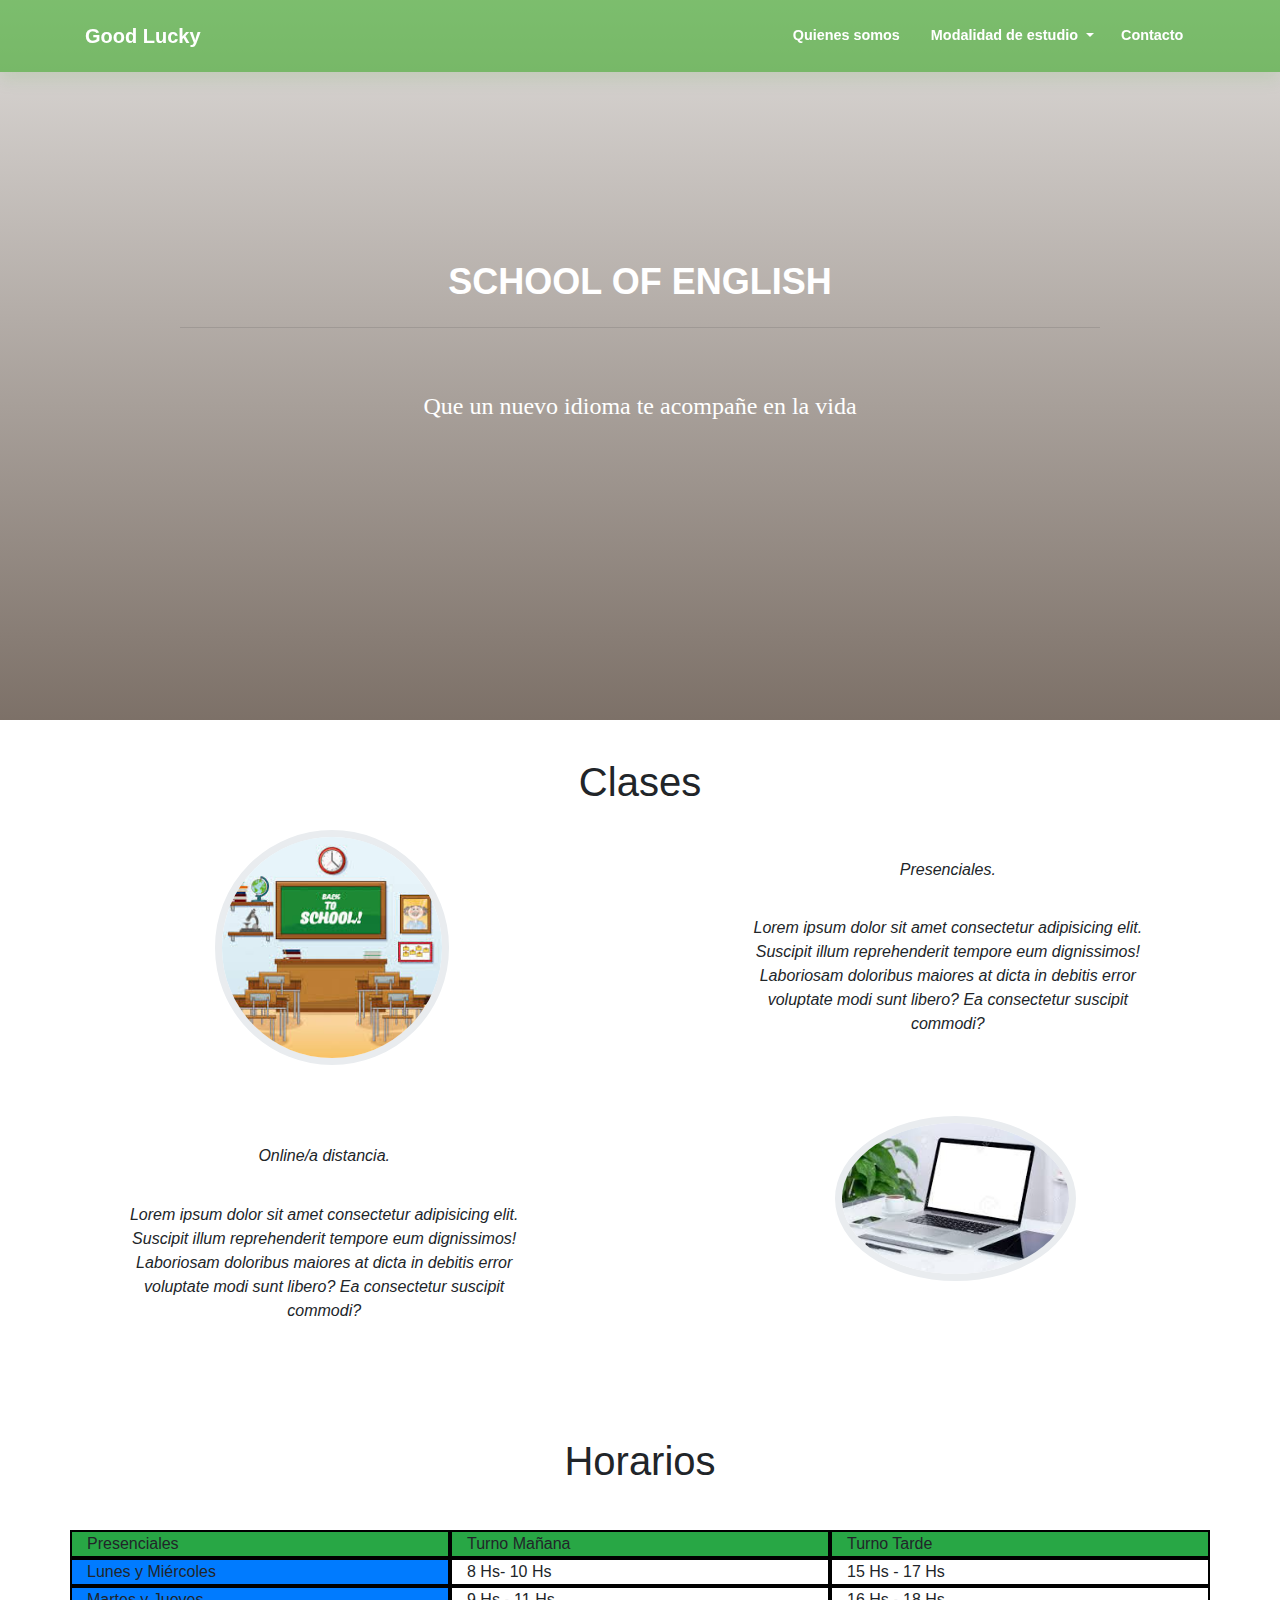
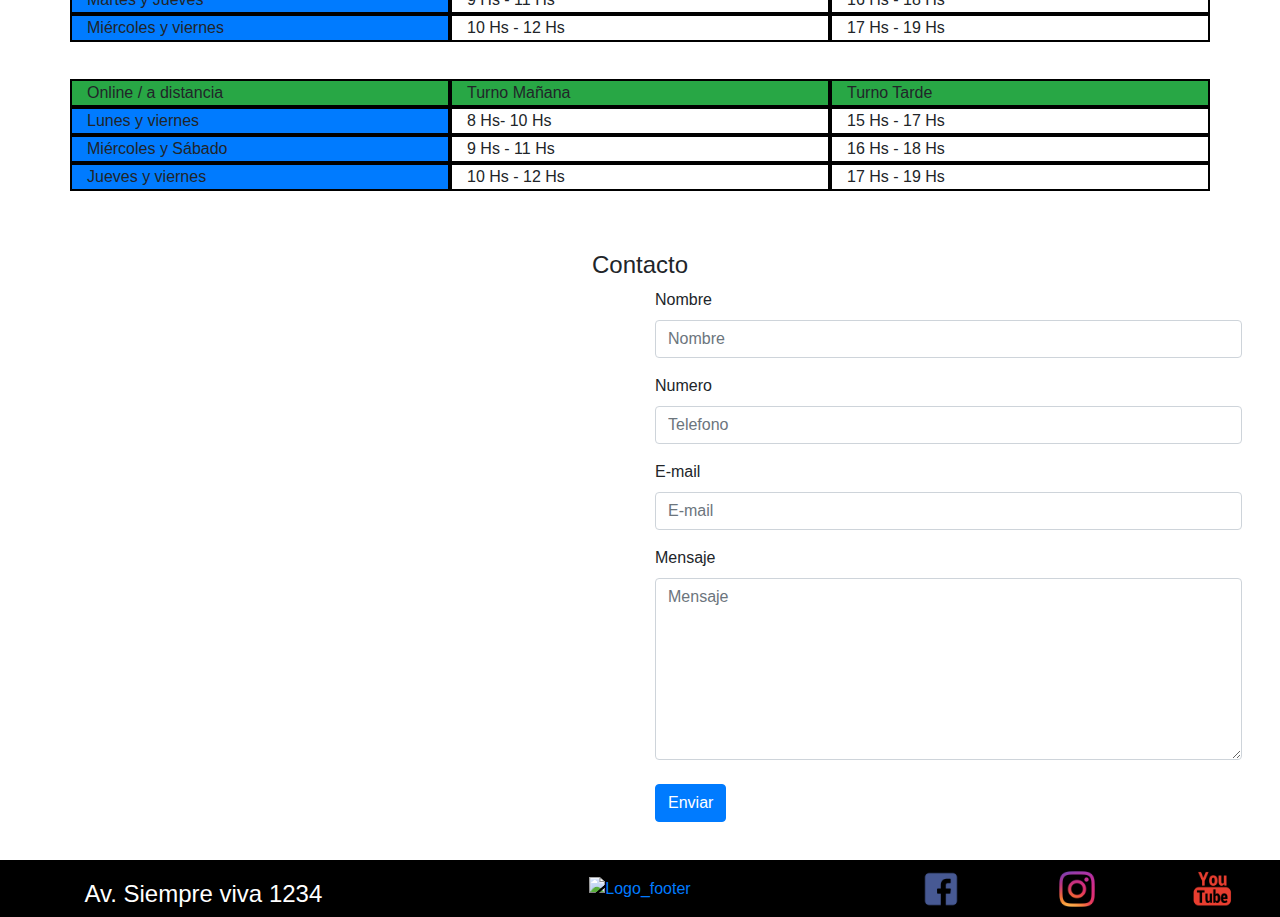
==== commit 5cf3c49d: "Se cambio el font y el fondo del nav" ====
--- a/clases_horarios.html
+++ b/clases_horarios.html
@@ -90,8 +90,8 @@
                       </div>
 
                       <div class="2 col-md-6">
-                      <h4>Presenciales.</h4>
-                      <p>Lorem ipsum dolor sit amet consectetur adipisicing elit.
+                      <h4 class="subheading">Presenciales.</h4>
+                      <p class="timeline-body">Lorem ipsum dolor sit amet consectetur adipisicing elit.
                       Suscipit illum reprehenderit tempore eum dignissimos! Laboriosam
                       doloribus maiores at dicta in debitis error voluptate modi sunt libero?
                       Ea consectetur suscipit commodi?
@@ -101,8 +101,8 @@
                   <div class="row text-center ">
 
                       <div class="2 col-md-6">
-                      <h4>Online/a distancia.</h4>
-                      <p>Lorem ipsum dolor sit amet consectetur adipisicing elit.
+                      <h4 class="subheading">Online/a distancia.</h4>
+                      <p class="timeline-body">Lorem ipsum dolor sit amet consectetur adipisicing elit.
                       Suscipit illum reprehenderit tempore eum dignissimos! Laboriosam
                       doloribus maiores at dicta in debitis error voluptate modi sunt libero?
                       Ea consectetur suscipit commodi?
@@ -271,7 +271,7 @@
 
               <div class="col-sm-4 d-flex justify-content-end justify-content-around align-items-center">
               <h4>Av. Siempre viva 1234</h4>
-              <p>C.P: 1245 PBA</p>
+
               </div>
 
               <div class="col-sm-4 d-flex justify-content-center align-items-center">
--- a/clases_horarios.css
+++ b/clases_horarios.css
@@ -2,6 +2,7 @@
     box-sizing: border-box;
 }
   header.masthead {
+      height: 80vh;
       padding-top: 100px;
       padding-bottom: calc(10rem - 4.5rem);
       background: linear-gradient(to bottom, rgba(92, 77, 66, 0.2) 0%, rgba(92, 77, 66, 0.8) 100%), url("https://images8.alphacoders.com/837/837049.jpg");
@@ -12,6 +13,12 @@
     }
     header.masthead h1 {
       font-size: 2.25rem;
+    }
+
+    #mainNav{
+      box-shadow: 0 0.5rem 1rem rgba(26, 160, 2, 0.10);
+      background-color: rgba(26, 160, 2, 0.5);
+      transition: background-color 0.2s ease;
     }
 
     #mainNav .navbar-brand {
@@ -33,6 +40,7 @@
     #mainNav .navbar-nav .nav-item .nav-link.active {
       color: green;
   }
+
   .navbar {
       position: relative;
       display: flex;
@@ -44,25 +52,30 @@
     }
 
     .descripcion{
-      color:white;
+      color: white;
       font-family: cursive;
-      font-size: 200%;
+      font-size: 150%;
     }
+
   .naver{
       height: 7vh;
       width: 100%;
       background-color: rgba(100,100,100,0.7);
   }
 
-.img-fluid{
-    width: 100%;
-}
+.timeline-body {
+  font-size: 1rem;
+  font-weight: 400;
+  font-style: italic;
+  font-family: "Droid Serif", -apple-system, BlinkMacSystemFont, "Segoe UI", Roboto, "Helvetica Neue", Arial, sans-serif, "Apple Color Emoji", "Segoe UI Emoji", "Segoe UI Symbol", "Noto Color Emoji";
+  margin-bottom: 4rem;
 }
 
-img{
-    width: 100%;
-    height: 49%;
-    margin: 1%;
+.subheading {
+font-size: 1rem;
+font-weight: 400;
+font-style: italic;
+font-family: "Droid Serif", -apple-system, BlinkMacSystemFont, "Segoe UI", Roboto, "Helvetica Neue", Arial, sans-serif, "Apple Color Emoji", "Segoe UI Emoji", "Segoe UI Symbol", "Noto Color Emoji";
 }
 
 .zoom{
@@ -77,7 +90,6 @@
 main{
     width: 100%;
     height: auto;
-    background-color: #f2ffff;
     padding: 3%;
     margin: 0%;
 }
@@ -119,7 +131,8 @@
 footer{
   height: auto;
   width: 100%;
-  background-color: #000000;
+  background-color: black;
+  color: #fff;
 }
 
 
